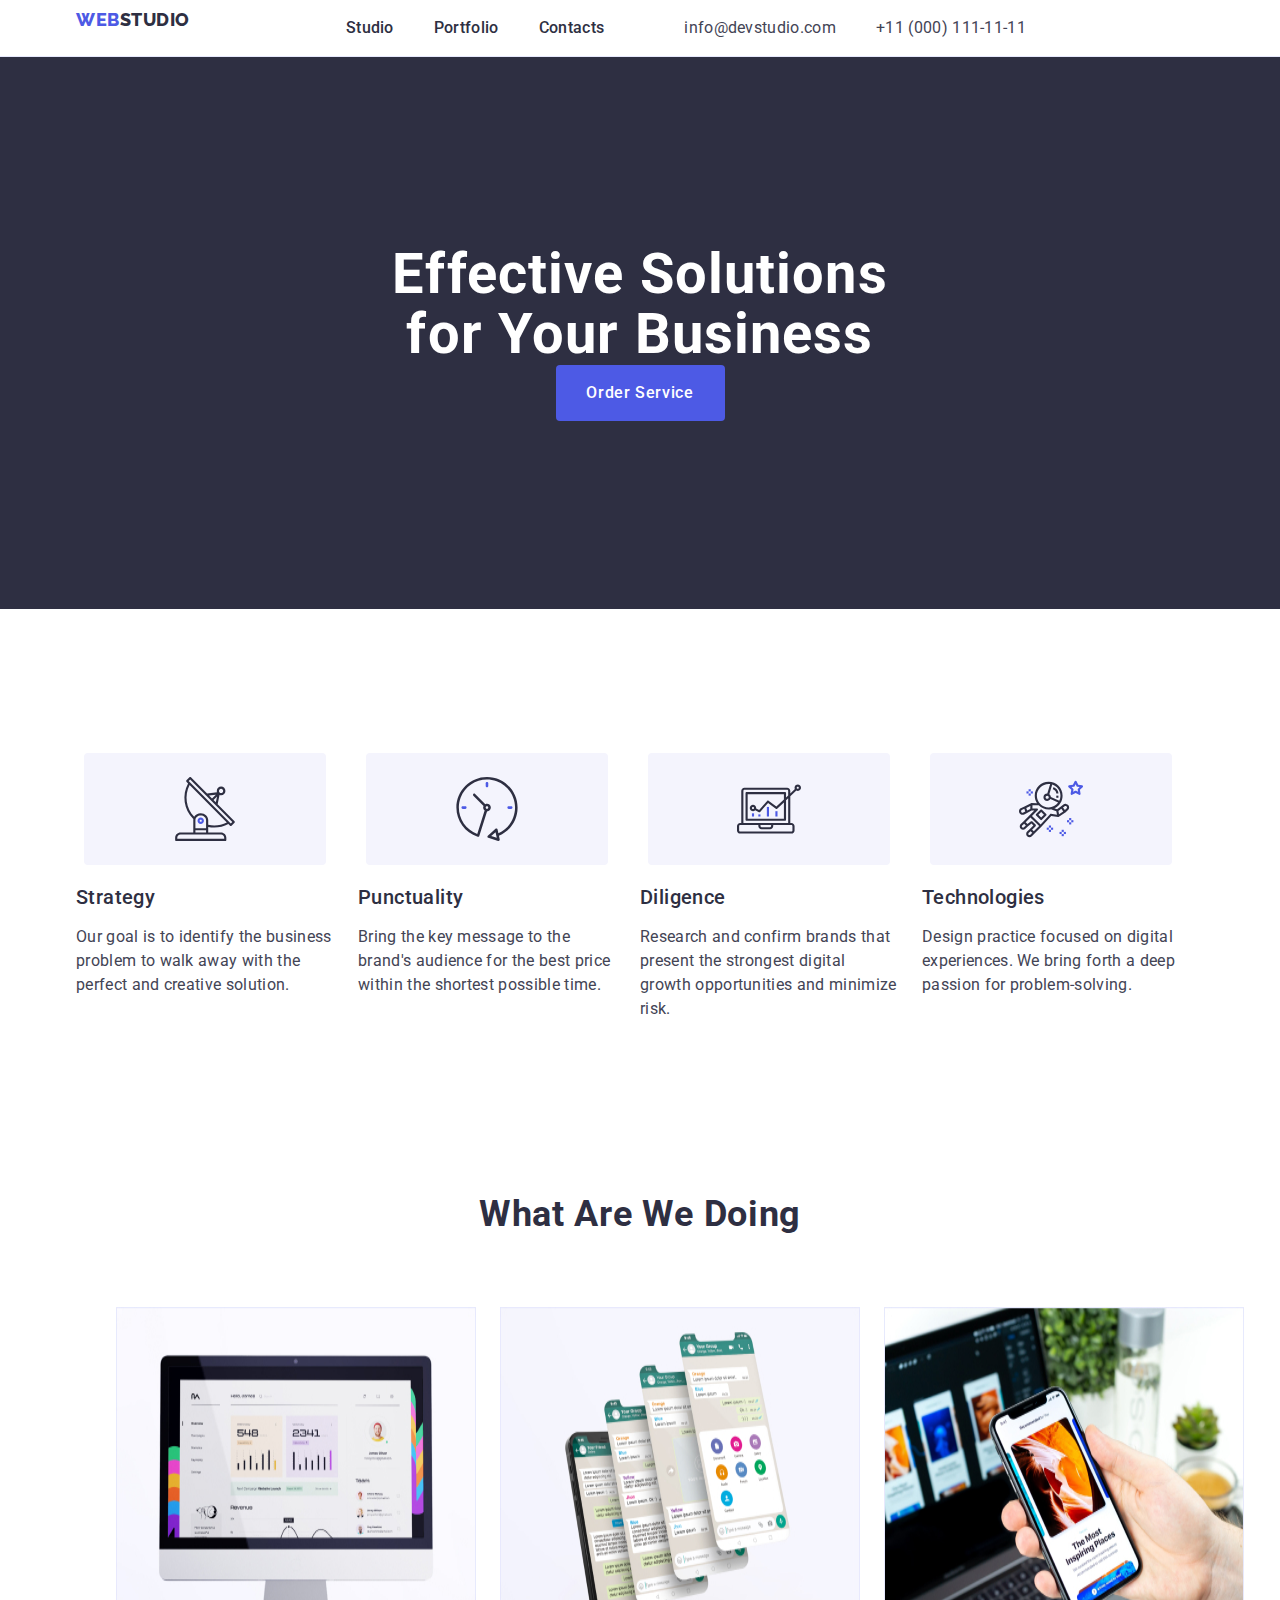
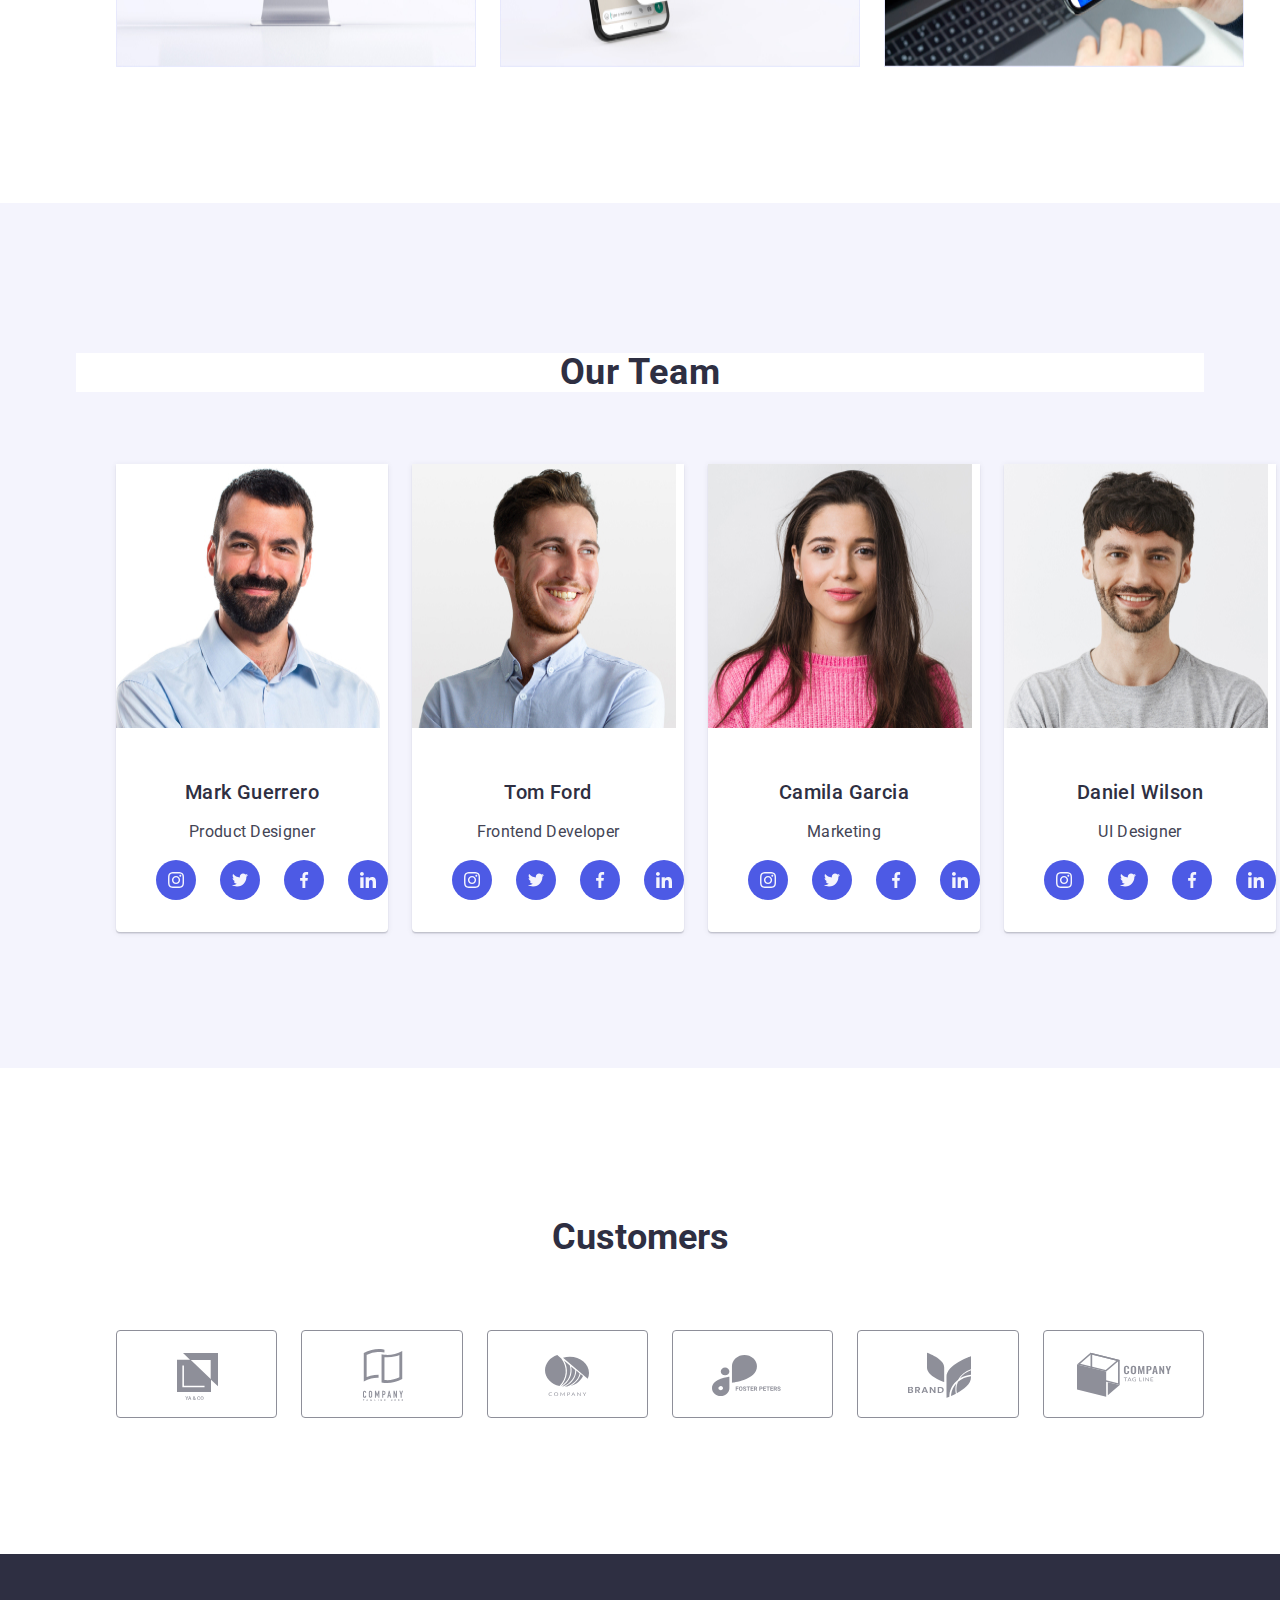
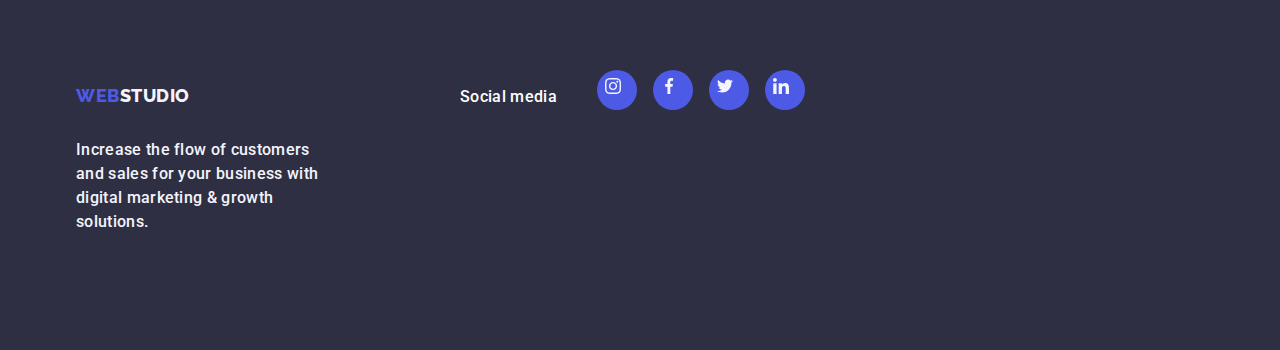
==== index.html @ c7723ce6 "cleaning" ====
<!DOCTYPE html>
<html lang="en">
  <head>
    <meta charset="UTF-8" />
    <meta name="viewport" content="width=device-width, initial-scale=1.0" />
    <title>Document</title>
    <link rel="fonts" href="https://fonts.googleapis.com" />
    <link rel="fonts" href="https://fonts.gstatic.com" />
    <link
      href="https://fonts.googleapis.com/css?family=Raleway"
      rel="stylesheet"
    />
    <link
      href="https://fonts.googleapis.com/css?family=Roboto"
      rel="stylesheet"
    />
    <link
      rel="stylesheet"
      href="https://cdnjs.cloudflare.com/ajax/libs/modern-normalize/1.0.0/modern-normalize.min.css"
    />
    <link rel="stylesheet" href="css/style.css" />
  </head>
  <body>
    <header class="header-style">
      <div class="div-style container">
        <nav class="nav-style">
          <a class="logo-style link" href="./index.html"
            >Web<span class="inside-logo">Studio</span></a
          >
          <!-- This is the menu area -->
          <ul class="list menustyle-ul">
            <li class="menustyle-li">
              <a
                class="link-style link"
                href="./index.html"
                >Studio</a
              >
            </li>
            <li class="menustyle-li">
              <a
                class="link-style link"
                href="./portfolio.html"
                >Portfolio</a
              >
            </li>
            <li class="menustyle-li">
              <a class="link-style link" href=""
                >Contacts</a
              >
            </li>
          </ul>
        </nav>
        <address class="address-style">
          <ul class="list address-style-ul">
            <li>
              <a class="contacts-color link" href="mailto:info@devstudio.com"
                >info@devstudio.com</a
              >
            </li>
            <li>
              <a class="contacts-color link" href="tel:+110001111111"
                >+11 (000) 111-11-11</a
              >
            </li>
          </ul>
        </address>
      </div>
    </header>
    <main>
      <!-- this is section 1-->
      <section class="first-section hero-section">
        <div class="container">
          <h1 class="first-section-header">
            Effective Solutions for Your Business
          </h1>
          <button class="first-section-button" type="button">
            Order Service
          </button>
        </div>
      </section>
      <!-- this is section 2-->
      <section class="second-section">
        <div class="container">
          <h2 class="visually-hidden">Section 2 title</h2>

          <ul class="list section-two-ul">
            <li class="section-two-li">
              <div class="icon-container">
              <svg width="64" height="64"> <use href="./images/icons.svg#antenna">
              </use>
                </svg>
              </div>
              <h3 class="section-two-headers">
                Strategy
              </h3>
              <p class="section-two-paragraphs">
                Our goal is to identify the business problem to walk away with
                the perfect and creative solution.
              </p>
            </li>
            <li class="section-two-li">
              <div class="icon-container">
                <svg width="64" height="64"> <use href="./images/icons.svg#clock">
                </use>
                  </svg>
                </div>
              <h3 class="section-two-headers">
                Punctuality
              </h3>
              <p class="section-two-paragraphs">
                Bring the key message to the brand's audience for the best price
                within the shortest possible time.
              </p>
            </li>
            <li class="section-two-li">
              <div class="icon-container">
                <svg width="64" height="64"> <use href="./images/icons.svg#diagram">
                </use>
                  </svg>
                </div>
              <h3 class="section-two-headers">
                Diligence
              </h3>
              <p class="section-two-paragraphs">
                Research and confirm brands that present the strongest digital
                growth opportunities and minimize risk.
              </p>
            </li>
            <li class="section-two-li">
              <div class="icon-container">
                <svg width="64" height="64"> <use href="./images/icons.svg#astronaut">
                </use>
                  </svg>
                </div>
              <h3 class="section-two-headers">
                Technologies
              </h3>
              <p class="section-two-paragraphs">
                Design practice focused on digital experiences. We bring forth a
                deep passion for problem-solving.
              </p>
            </li>
          </ul>
        </div>
      </section>
      <!-- this is section 3-->
      <section class="third-section">
        <div class="container">
          <h2 class="section-three-header">
            What are we doing
          </h2>
          <ul class="list section-three-ul">
            <li class="section-three-li">
              <img
                src="./images/img1.jpg"
                alt="Web Solutions"
                width="360"
                height="360"
              />
            </li>
            <li class="section-three-li">
              <img
                src="./images/img2.jpg"
                alt="Mobile Efficiency"
                width="360"
                height="360"
              />
            </li>
            <li class="section-three-li">
              <img
                src="./images/img3.jpg"
                alt="Mobile Solution"
                width="360"
                height="360"
              />
            </li>
          </ul>
        </div>
      </section>
      <!-- this is section 4-->
      <section class="fourth-section">
        <div class="container">
          <h2 class="fourth-section-header">
            Our Team
          </h2>
          <ul class="list fourth-section-ul">
            <li class="employee-li-style">
              <img src="./images/markg.jpg" alt="mg" width="264" height="264" />
              <div class="employee-div-style">
                <h3
                  class="fourthsectionemployee-name"
                >
                  Mark Guerrero
                </h3>
                <p class="fourthsectionemployee-position">
                  Product Designer
                </p>
                <ul class="employee-socmed-ul">
                  <li class="employee-socmed-li"><a href="" class="socmed-link" href="ig"><svg class="socmed-svg-style" width="16" height="16"><use href="./images/icons.svg#instagram"></use></svg></a></li>
                  <li class="employee-socmed-li"><a href=""class="socmed-link" href="ig"><svg class="socmed-svg-style" width="16" height="16"><use href="./images/icons.svg#twitter"></use></svg></a></li>
                  <li class="employee-socmed-li"><a href="" class="socmed-link" href="ig"><svg class="socmed-svg-style" width="16" height="16"><use href="./images/icons.svg#facebook"></use></svg></a></li>
                  <li class="employee-socmed-li"><a href="" class="socmed-link" href="ig"><svg class="socmed-svg-style" width="16" height="16"><use href="./images/icons.svg#linkedin"></use></svg></a></li>
                </ul>
              </div>
            </li>


            <li class="employee-li-style">
              <img src="./images/tomf.jpg" alt="tf" width="264" height="264" />
              <div class="employee-div-style">
                <h3
                  class="fourthsectionemployee-name"
                >
                  Tom Ford
                </h3>
                <p class="fourthsectionemployee-position">
                  Frontend Developer
                </p>
                <ul class="employee-socmed-ul">
                  <li class="employee-socmed-li"><a class="socmed-link" href="ig"><svg class="socmed-svg-style" width="16" height="16"><use href="./images/icons.svg#instagram"></use></svg></a></li>
                  <li class="employee-socmed-li"><a class="socmed-link" href="ig"><svg class="socmed-svg-style" width="16" height="16"><use href="./images/icons.svg#twitter"></use></svg></a></li>
                  <li class="employee-socmed-li"><a class="socmed-link" href="ig"><svg class="socmed-svg-style" width="16" height="16"><use href="./images/icons.svg#facebook"></use></svg></a></li>
                  <li class="employee-socmed-li"><a class="socmed-link" href="ig"><svg class="socmed-svg-style" width="16" height="16"><use href="./images/icons.svg#linkedin"></use></svg></a></li>
                </ul>
               </div></li>
                
            
            <li class="employee-li-style">
              <img src="./images/camg.jpg" alt="cg" width="264" height="264" />
              <div class="employee-div-style">
                <h3
                  class="fourthsectionemployee-name"
                >
                  Camila Garcia
                </h3>
                <p class="fourthsectionemployee-position">
                  Marketing
                </p>
                <ul class="employee-socmed-ul">
                  <li class="employee-socmed-li"><a class="socmed-link" href="ig"><svg class="socmed-svg-style" width="16" height="16"><use href="./images/icons.svg#instagram"></use></svg></a></li>
                  <li class="employee-socmed-li"><a class="socmed-link" href="ig"><svg class="socmed-svg-style" width="16" height="16"><use href="./images/icons.svg#twitter"></use></svg></a></li>
                  <li class="employee-socmed-li"><a class="socmed-link" href="ig"><svg class="socmed-svg-style" width="16" height="16"><use href="./images/icons.svg#facebook"></use></svg></a></li>
                  <li class="employee-socmed-li"><a class="socmed-link" href="ig"><svg class="socmed-svg-style" width="16" height="16"><use href="./images/icons.svg#linkedin"></use></svg></a></li>
                </ul>
              </div>
            </li>

            <li class="employee-li-style">
              <img src="./images/danw.jpg" alt="dw" width="264" height="264" />
              <div class="employee-div-style">
                <h3
                  class="fourthsectionemployee-name"
                >
                  Daniel Wilson
                </h3>
                <p class="fourthsectionemployee-position">
                  UI Designer
                </p>
                <ul class="employee-socmed-ul">
                  <li class="employee-socmed-li"><a class="socmed-link" href="ig"><svg class="socmed-svg-style" width="16" height="16"><use href="./images/icons.svg#instagram"></use></svg></a></li>
                  <li class="employee-socmed-li"><a class="socmed-link" href="ig"><svg class="socmed-svg-style" width="16" height="16"><use href="./images/icons.svg#twitter"></use></svg></a></li>
                  <li class="employee-socmed-li"><a class="socmed-link" href="ig"><svg class="socmed-svg-style" width="16" height="16"><use href="./images/icons.svg#facebook"></use></svg></a></li>
                  <li class="employee-socmed-li"><a class="socmed-link" href="ig"><svg class="socmed-svg-style" width="16" height="16"><use href="./images/icons.svg#linkedin"></use></svg></a></li>
                </ul>
              </div>
            </li>
            
          </ul>
        </div>
      </section>

<!-- this is section five -->
      <section class="section-five">
        <div class="container">
          <h2 class="section-five-header">Customers</h2>
     <ul class="section-five-ul">

      <li class="section-five-li"><a class="section-five-link"><svg class="svg-style-section-five" width="104" height="56"><use href="./images/icons.svg#client-1"></use></svg></a></li>

      <li class="section-five-li"><a class="section-five-link"><svg class="svg-style-section-five" width="104" height="56"><use href="./images/icons.svg#client-2"></use></svg></a></li>

      <li class="section-five-li"><a class="section-five-link"><svg class="svg-style-section-five" width="104" height="56"><use href="./images/icons.svg#client-3"></use></svg></a></li>

      <li class="section-five-li"><a class="section-five-link"><svg class="svg-style-section-five" width="104" height="56"><use href="./images/icons.svg#client-4"></use></svg></a></li>

      <li class="section-five-li"><a class="section-five-link"><svg class="svg-style-section-five" width="104" height="56"><use href="./images/icons.svg#client-5"></use></svg></a></li>

      <li class="section-five-li"><a class="section-five-link"><svg class="svg-style-section-five" width="104" height="56"><use href="./images/icons.svg#client-6"></use></svg></a></li>

     </ul>
      </section>
    </div>
    </main>
    <!-- this is footer -->
    <footer class="footer-style">
      <div class="container footer-div">
        <div class="footerlogopardiv">
        <a class="logo-style link" href="./index.html"
          >Web<span class="footerinside-logo">Studio</span></a
        >
        <p class="footer-paragraph">
          Increase the flow of customers and sales for your business with
          digital marketing & growth solutions.
        </p>
        </div>
<div class="footer-div">
<p class="footer-social-media">Social media</p>

<ul class="footer-ul">
  <li class="footer-li"><a class="footer-socmed-link"><svg class="footer-svg" width="24" height="24"><use href="./images/icons.svg#instagram"></use></svg></a></li>

  <li class="footer-li"><a class="footer-socmed-link"><svg class="footer-svg" width="24" height="24"><use href="./images/icons.svg#facebook"></use></svg></a></li>

  <li class="footer-li"><a class="footer-socmed-link"><svg class="footer-svg" width="24" height="24"><use href="./images/icons.svg#twitter"></use></svg></a></li>

  <li class="footer-li"><a class="footer-socmed-link"><svg class="footer-svg" width="24" height="24"><use href="./images/icons.svg#linkedin"></use></svg></a></li>

</ul>

</div>

      </div>
    </footer>
  </body>
</html>
---- css/style.css ----
:root {
  --white: #fff;
  --ocean: #e7e9fc;
  --socmedcolor: #f4f4fd;
  --secfivelinkcolor: #8e8f99;
  --blue: 4d5ae5;
  --anotherblue: 404bbf;
  --commonblue:  #4d5ae5;
  --skygreen: 31d0aa;}

  /* ----------- default classes ------------*/
  body {
    font-family: Roboto, sans-serif;
    color: #434455;
    background-color: #ffffff;
  }

  .list {  list-style: none;}
  .link {text-decoration: none;}

   /* ----------- header style - index and portfolio ------------*/
.logo-style {
    font-family: "Raleway", sans-serif;
    font-weight: 800;
    font-size: 18px;
    line-height: 1.17;
    letter-spacing: 0.03em;
    text-transform: uppercase;
    color: #4d5ae5;
/* hw3 */
    margin-right: 76px;
    display: inline-block;
    margin-bottom: 16px;
  }

.link:hover,
:focus,
:active {
  color: #404bbf;
}

.inside-logo {color: #2e2f42;}

.link-style {
  font-weight: 500;
  line-height: 1.5;
  letter-spacing: 0.02em;
  color: #2e2f42;
/* hw3 */
  padding: 24px 0;
}

.link-style:hover {
  color: #404bbf;
}
.link-style:focus {
  color: #404bbf;
}
.link-style:active {
  color: #404bbf;
}

.address-style {
  font-style: normal;
  line-height: 1.5;
  letter-spacing: 0.02em;
}

.contacts-color {
  color: #434455;
}

.contacts-color:hover {
  color: #404bbf;
}
.contacts-color:focus {
  color: #404bbf;
}
.contacts-color:active {
  color: #404bbf;
}

/* hw3 */

.header-style {
  border-bottom: 1px solid #e7e9fc;
}

.div-style {
  display: flex;
}

.container {
  width: 1158px;
  margin: 0 auto;
  padding-left: 15px;
  padding-right: 15px;
  align-items: center;
}

.nav-style {
  display: flex;
  align-items: center;
  gap: 40px;
}

.menustyle-ul {
  display: flex;
  margin-right: 40px;
  gap: 40px;}

.menustyle-li {
  gap: 40px;
}

.link-style-hwthree {
  padding: 24px 0 24px;
}

.list-style-hwthree {
  gap: 40px;
  margin-right: 40px;
  margin-right: 0;
}

.address-style-ul {
  display: flex;
  gap: 40px;
}

img {
  display: block;
}

/* hw4 */
.header-style {
  box-shadow: 
  0px 1px 6px rgba(46, 47, 66, 0.08),
  0px 1px 1px rgba(46, 47, 66, 0.16), 0px 2px 1px rgba(46, 47, 66, 0.08);
}

/* ----------- index section one ------------*/
.first-section {
  background-color: #2e2f42;
/* hw3 */
  padding: 188px 0 188px;
  justify-content: center;
  align-items: center;
  margin: auto 0;
/* hw4 */
  background-image: linear-gradient(rgba(46, 47, 66, 0.7), rgba(46, 47, 66, 0.7)),
  url(../images/seconebgimg.jpg);
  max-width: 1440px;
  background-repeat: no-repeat;
  background-position: center;
  background-size: cover;
}
/* added to center */
.hero-section {
  padding: 188px 0;
  max-width: 1440px;
  margin: 0 auto;
}

.first-section-header {
  font-size: 56px;
  line-height: 1.07;
  text-align: center;
  letter-spacing: 0.02em;
  color: #ffffff;
/* hw3 */
  max-width: 496px;
  align-items: center;
  display: flex;
  flex-direction: column;
  margin: 0 auto;
}

.first-section-button {
  background-color: #4d5ae5;
  font-family: Roboto, sans-serif;
  color: #434455;
  font-weight: 500;
  font-size: 16px;
  line-height: 1.5;
  letter-spacing: 0.04em;
  color: #ffffff;
/* hw3 */
  display: block;
  min-width: 169px;
  height: 56px;
  border: none;
  background-color: #4d5ae5;
  border-radius: 4px;
  justify-content: center;

  cursor: pointer;
  justify-content: center;
  margin: 0 auto;
}

.portfoliobutton-li :focus,
.portfoliobutton-li :hover {
  background-color: var(--ocean);
  color: var(white);
  border: 1px solid transparent;
  cursor: pointer;
  box-shadow: 0px 3px 1px rgba(0, 0, 0, 0.1), 0px 2px 1px rgba(0, 0, 0, 0.08), 0px 2px 2px rgba(0, 0, 0, 0.12);
}

/* ----------- index section two ------------*/
.section-two-headers {
  font-weight: 500;
  font-size: 20px;
  line-height: 1.2;
  letter-spacing: 0.02em;
  color: #2e2f42;
/* hw3 */
  margin-bottom: 8px;
}

.section-two-paragraphs {
  font-size: 16px;
  line-height: 1.5;
  letter-spacing: 0.02em;
  margin-bottom: 8px;
}

/* hw3 */
.visually-hidden {
  position: absolute;
  width: 1px;
  height: 1px;
  margin: -1px;
  border: 0;
  padding: 0;
  white-space: nowrap;
  clip-path: inset(100%);
  clip: rect(0 0 0 0);
  overflow: hidden;
  outline: 0;
  outline-offset: 0;
}

.second-section {
  padding: 120px 0 120px;
}

.section-two-ul {
  display: flex;
  gap: 24px;
  margin-right: 24px;
  padding: 0;
}

.section-two-li {
  width: calc((100% - 72px) / 4);
}

.section-two-li :last-child {
  margin-right: 0;
}


.icon-container {
  display: flex;
  align-items: center;
  justify-content: center;
  height: 112px;
  background-color: #f4f4fd;
  border-radius: 4px;
  margin: 8px;
}

/* ----------- index section three ------------*/
.section-three-header {
  font-size: 36px;
  line-height: 1.11;
  text-align: center;
  letter-spacing: 0.02em;
  text-transform: capitalize;
  color: #2e2f42;
  /* hw3 */
  margin-bottom: 72px;
}
/* hw3 */
.third-section {
  padding-bottom: 120px;
}

.section-three-ul {
  display: flex;
  gap: 24px;
}

.section-three-li {
  flex-basis: calc((100% - 48px) / 3);
}

/* ----------- index section four ------------*/
.fourth-section {
  background-color: #f4f4fd;
}

.fourth-section-header {
  font-size: 36px;
  line-height: 1.11;
  text-align: center;
  letter-spacing: 0.02em;
  text-transform: capitalize;
  color: #2e2f42;
  background-color: #ffffff;
/* hw3 */
  margin-bottom: 72px;
}

.fourthsectionemployee-name {
  font-weight: 500;
  font-size: 20px;
  line-height: 1.2;
  letter-spacing: 0.02em;
  color: #2e2f42;
  /* hw3 */
  text-align: center;
  margin-bottom: 8px;
}

.fourthsectionemployee-position {
  font-size: 16px;
  line-height: 1.5;
  letter-spacing: 0.02em;
  color: #434455;
/* hw3 */
  text-align: center;
}

/* hw3 */
.fourth-section {
  padding: 120px 0;
}

.fourth-section-ul {
  display: flex;
  gap: 24px;
}

.employee-li-style {
  background-color: #ffffff;
/* hw3 */
  border-radius: 0px 0px 4px 4px;
  box-shadow: 0px 1px 6px rgba(46, 47, 66, 0.08),
  0px 1px 1px rgba(46, 47, 66, 0.16), 0px 2px 1px rgba(46, 47, 66, 0.08)
}

.employee-div-style {
  padding: 32px 0;
}



/* ----------- index section five ------------*/
/* hw4 */
.section-five {
  padding-top: 120px;
  padding-bottom: 120px;
}

.section-five-header {
font-size: 36px;
line-height: 1.11;
color: #2e2f42;
display:flex;
justify-content: center;
margin-bottom: 72px;
}

.section-five-ul {
display: flex;
gap: 24px;
list-style: none;
}

.section-five-li {
  width:calc((100% - 120px) / 6);
  height:88px;
}

.section-five-link {
  width: 100%;
  height: 100%;
  display: flex;
  align-items: center;
  justify-content: center;
  border: 1px solid #8e8f99;
  border-radius: 4px;
  color: #8e8f99;
}

.section-five-link:hover,
.section-five-link:focus {
  border-color:#404bbf;
  color:#404bbf;
}

.svg-style-section-five {
fill: currentColor;
}

/* ----------- portfolio section main ------------*/

.portfoliobutton-style {
  font-family: Roboto, sans-serif;
  font-weight: 500;
  font-size: 16px;
  line-height: 1.5;
  letter-spacing: 0.04em;
  color: #4d5ae5;
  background-color: #f4f4fd;
}

.portfolio-headers {
  font-weight: 500;
  font-size: 20px;
  line-height: 1.2;
  letter-spacing: 0.02em;
  color: #2e2f42;
}

.portfoliobutton-style :hover,
:focus {
  color: #ffffff;
  background-color: #404bbf;
}

.portfoliobutton-style:hover {
  color: #ffffff;
}

.portfoliobutton-style {
  cursor: pointer;
}

.portfolio-p {
  font-size: 16px;
  line-height: 1.5;
  letter-spacing: 0.02em;
  color: #434455;
}

/* buttons style */

.portfoliosection-hwthree {
  padding: 96px 0 120px 0;
}

.portfoliobuttonstyle-hwthree {
  padding: 12px 24px;
  border: 1px solid #e7e9fc;
  border-radius: 4px;
}

.portfoliobuttonstyle-hwthree {
  border: 1px solid #e7e9fc;
}

.portfoliobuttonstyle-hwthree :hover,
:focus {
  border-color: transparent;
}

.portfoliobuttonstyle-hwthree {
  border: 1px solid #e7e9fc;
}
.portfoliobuttonstyle-hwthree :hover {
  border: 1px solid transparent;
}

.portfoliobuttonlist {
  display: flex;
  justify-content: center;
  gap: 24px;
  margin-bottom: 72px;
}

/* image styles */
.portfolioservices-list-ul {
  display: flex;
  flex-wrap: wrap;
  column-gap: 24px;
  row-gap: 48px;
}
.portfoliolist-container {
  padding: 32px 16px;
  border: 1px solid #e7e9fc;
  border-top: none;
}

.portdivstyle-hwthree {
  padding: 32px 16px;
  border: 1px solid #e7e9fc;
  border-top: none;
}

.portfolioheaders-hwthree {
  margin-bottom: 8px;
}

/* hw4 */

.portfoliolink-hwfour {
  display:block;
  }
  
  .portfoliolink-hwfour:hover,
  .portfoliolink-hwfour:focus
   {
    box-shadow: 0px 1px 6px rgba(46, 47, 66, 0.08), 0px 1px 1px rgba(46, 47, 66, 0.16), 0px 2px 1px rgba(46, 47, 66, 0.08);
  }
  
  

/* ----------- footer style - index and portfolio ------------*/
.footer-style {
  background-color: #2e2f42;
  display: flex;
  align-items: center;
}
.footer-paragraph {
  font-weight: 500;
  line-height: 1.5;
  letter-spacing: 0.02em;
  color: #f4f4fd;
  letter-spacing: 0.02em;
  margin-bottom: 16px;
/* hw3 */
 max-width: 264px;
  margin-bottom: 16px;
}

.footerinside-logo {
  color: #f4f4fd;
}
/* hw4 */
.footer-div {
  display:flex;
  align-items: baseline;
  }

  .footerlogopardiv {
    margin-right: 120px;
  }
  
  .footer-social-media {
  font-weight: 500;
  font-size: 16px;
  line-height: 1.5;
  letter-spacing: 0.02em;
  color: #FFFFFF;
  margin-bottom: 16px;
  }
  
  .footer-ul {
  list-style: none;
  display: flex;
  gap: 16px;
  }
  
  .footer-li {
  width: 40px;
  height: 40px;
  }
  
  .footer-socmed-link {
  width: 100%;
  height: 100%;
  background-color: var(--commonblue);
  border-radius: 50%;
  display:flex;
  align-items: center;
  justify-content: center;
  }
  
  .footer-socmed-link:hover,
 .footer-div .footer-socmed-link:focus {
    background-color:#31d0aa;
    }

  .footer-svg {
  fill: var(--socmedcolor)
  }

.footer-style {
  padding: 100px 0;
}





/* hw4 */
.employee-socmed-ul {

  display: flex;
  justify-content: center;
  gap: 24px;
  list-style: none;
}

.employee-socmed-li {
  width: 40px;
  height: 40px;
}

.socmed-link {
width: 100%;
height: 100%;
background-color:  #4d5ae5;
border-radius: 50%;
display: flex;
align-items: center;
justify-content: center;
}

.socmed-link:hover,
.socmed-link:focus {background-color:#404bbf;}

.socmed-svg-style {
  fill: var(--socmedcolor);
}
  
/* ----------- -------------------------------end of styles----------------------------------------- ------------*/
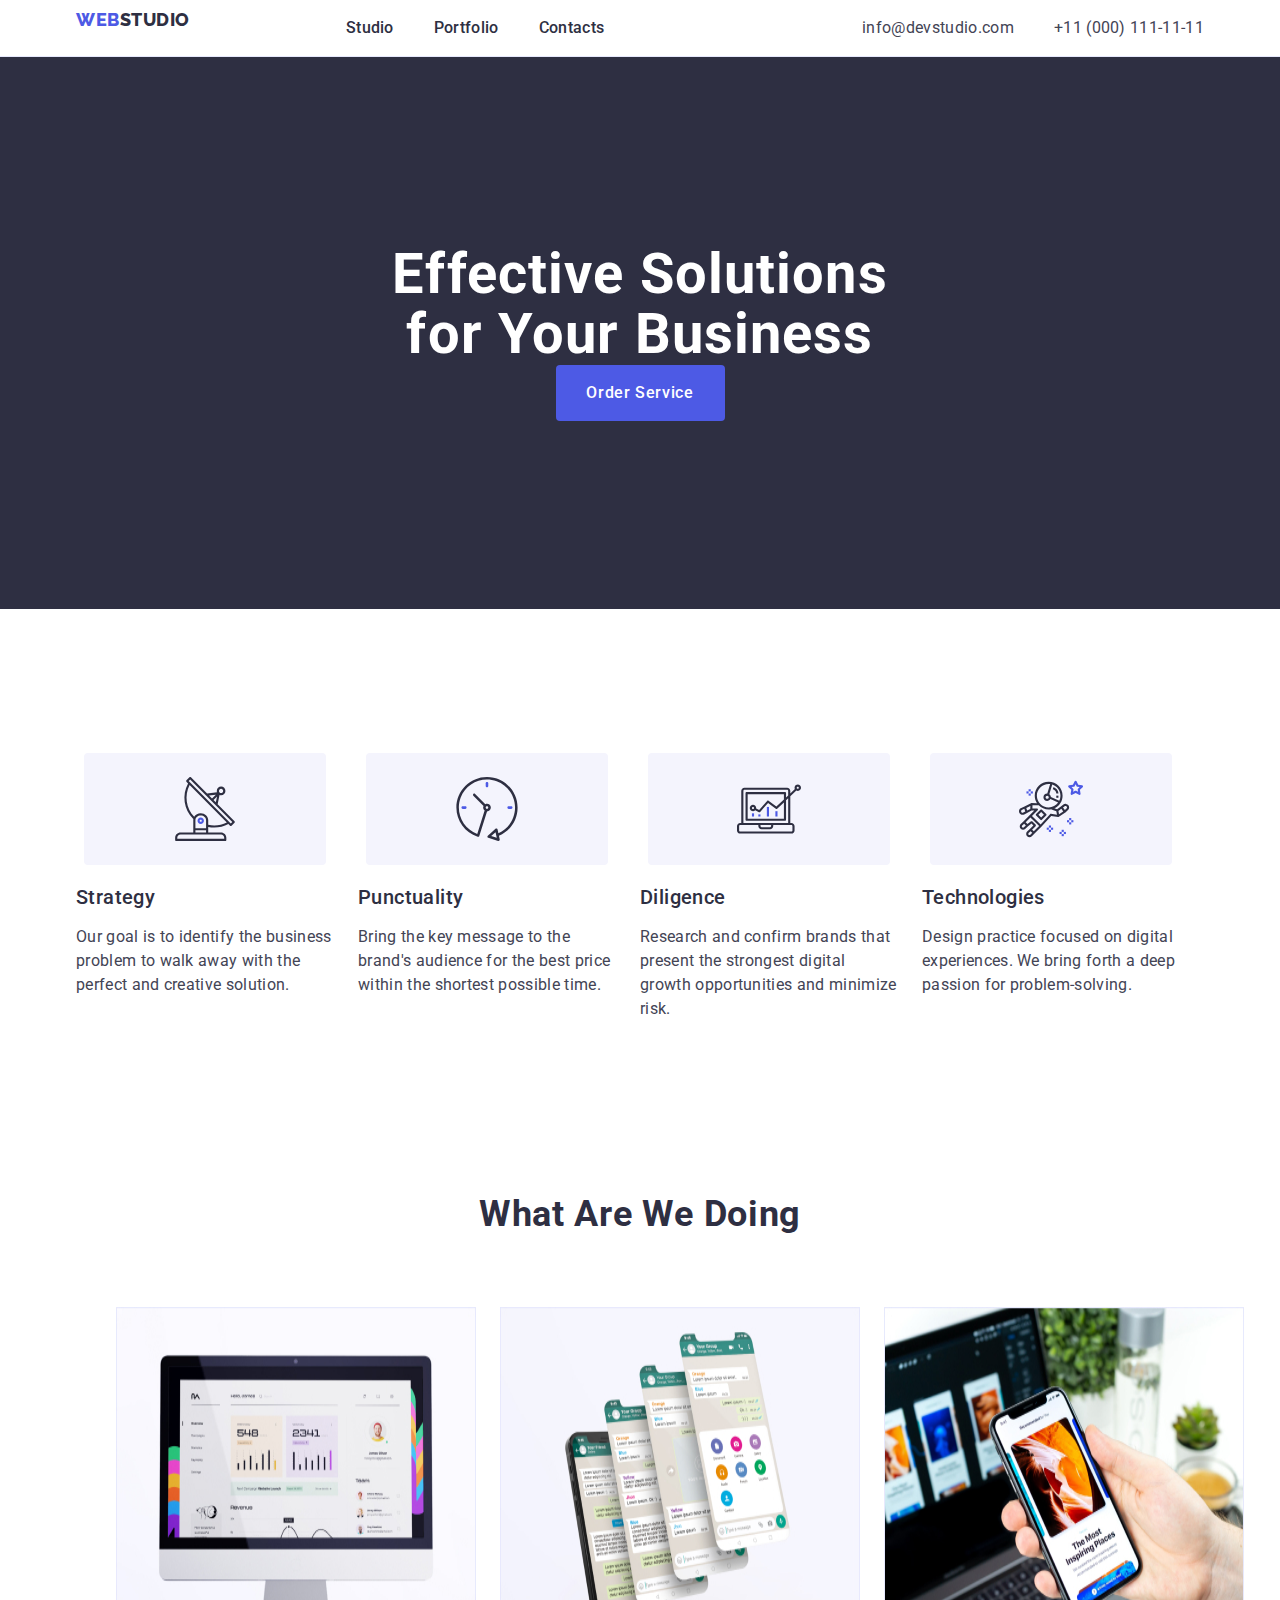
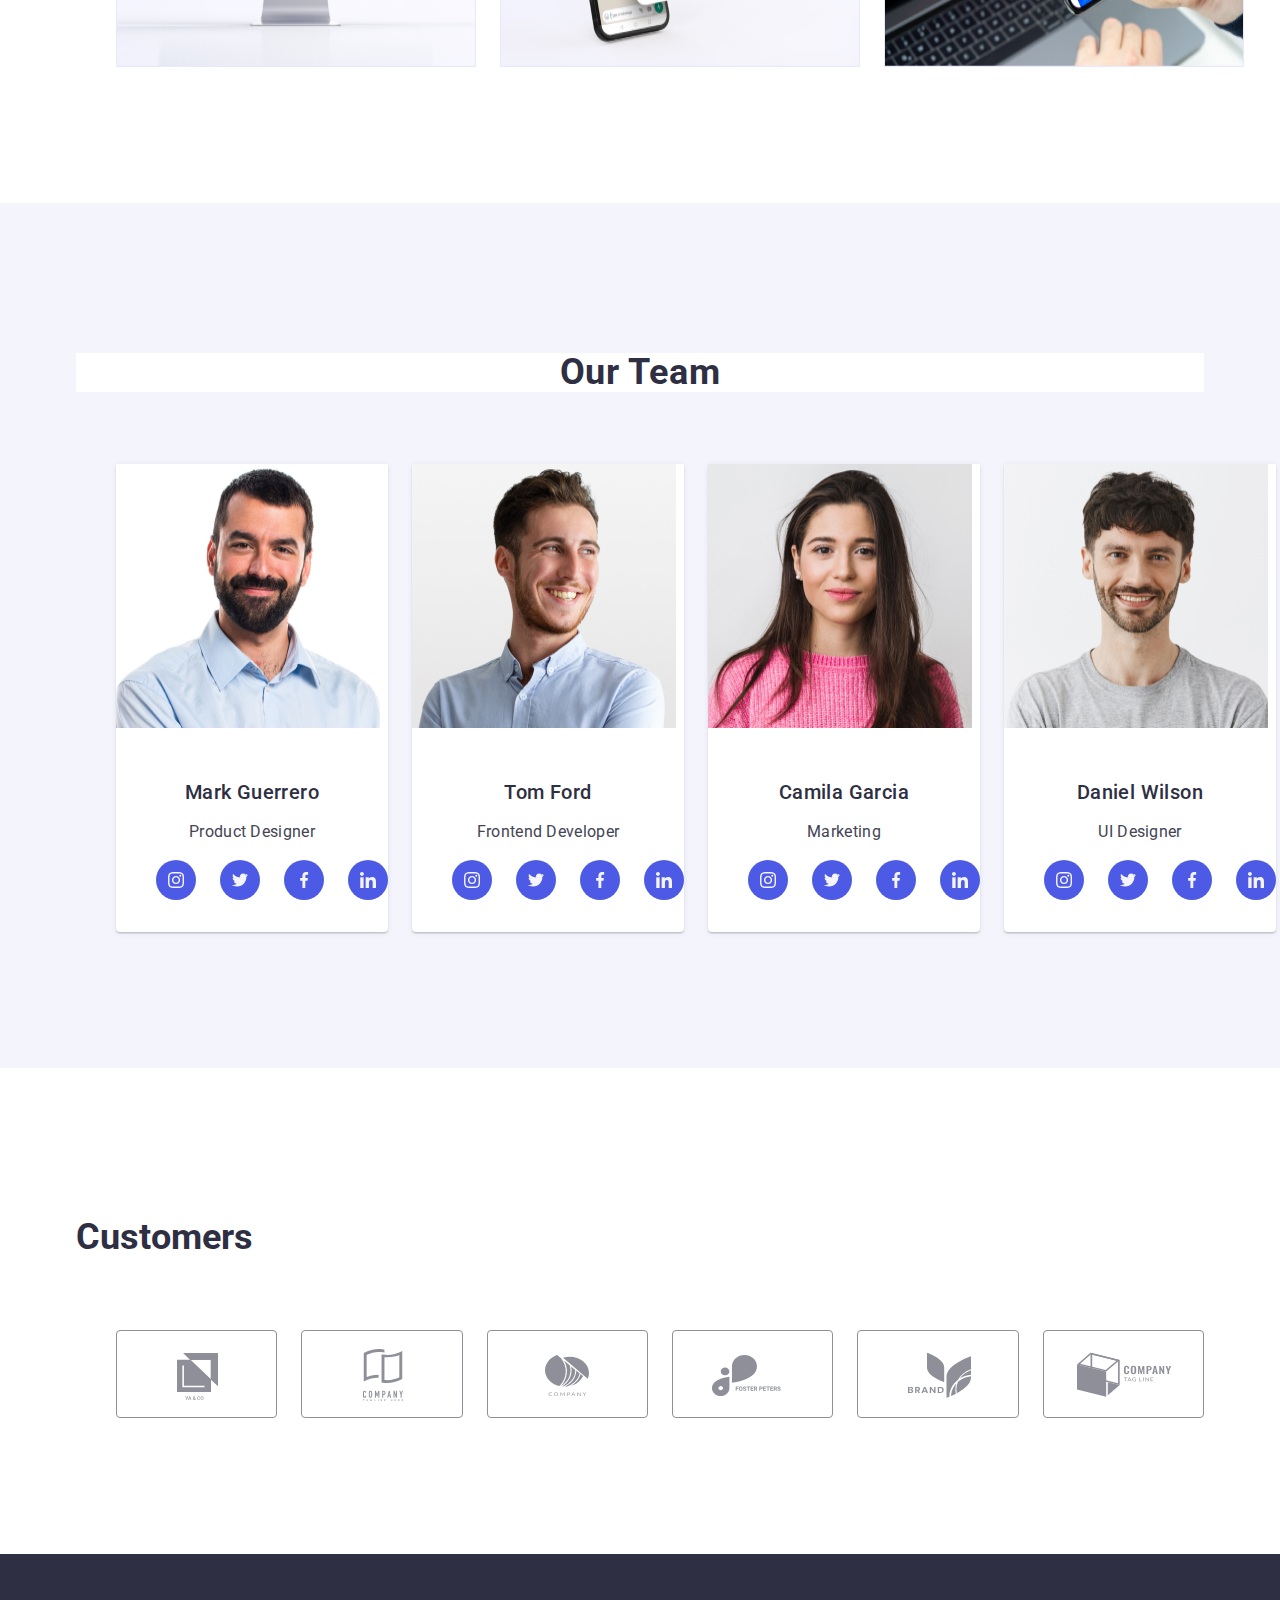
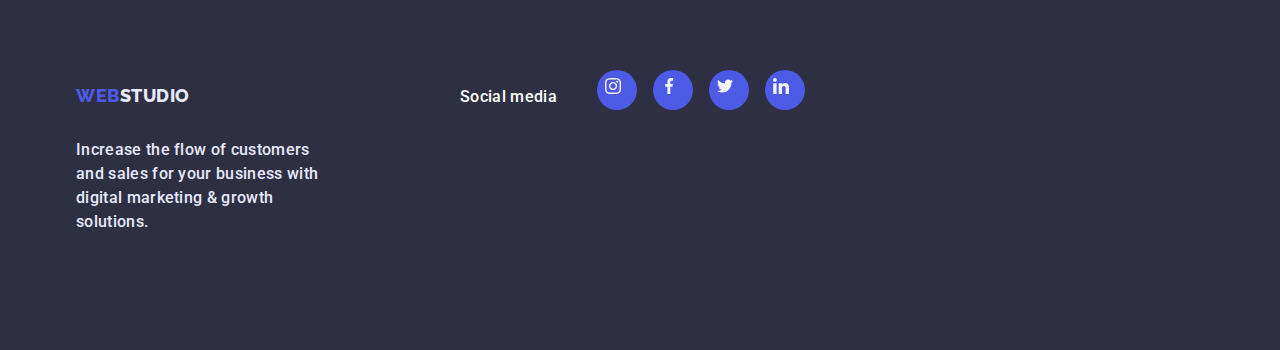
==== commit 7cb1bca5: "section 5 trial" ====
--- a/index.html
+++ b/index.html
@@ -288,8 +288,9 @@
       <li class="section-five-li"><a class="section-five-link"><svg class="svg-style-section-five" width="104" height="56"><use href="./images/icons.svg#client-6"></use></svg></a></li>
 
      </ul>
-      </section>
     </div>
+      </section>
+    
     </main>
     <!-- this is footer -->
     <footer class="footer-style">
--- a/css/style.css
+++ b/css/style.css
@@ -1,18 +1,20 @@
 :root {
   --white: #fff;
-  --ocean: #e7e9fc;
-  --socmedcolor: #f4f4fd;
-  --secfivelinkcolor: #8e8f99;
-  --blue: 4d5ae5;
-  --anotherblue: 404bbf;
-  --commonblue:  #4d5ae5;
-  --skygreen: 31d0aa;}
+  --cornflower: #e7e9fc;
+  --cloud: #f4f4fd;
+  --lightslate: #8e8f99;
+  --iris: #4d5ae5;
+  --ocean: #404bbf;
+  --mintgreen: #31d0aa;
+  --slate: #434455;
+  --navyblue: #2e2f42;
+}
 
   /* ----------- default classes ------------*/
   body {
     font-family: Roboto, sans-serif;
-    color: #434455;
-    background-color: #ffffff;
+    color: var(--slate);
+    background-color: var(--white);
   }
 
   .list {  list-style: none;}
@@ -26,7 +28,7 @@
     line-height: 1.17;
     letter-spacing: 0.03em;
     text-transform: uppercase;
-    color: #4d5ae5;
+    color: var(--iris);
 /* hw3 */
     margin-right: 76px;
     display: inline-block;
@@ -36,28 +38,28 @@
 .link:hover,
 :focus,
 :active {
-  color: #404bbf;
-}
-
-.inside-logo {color: #2e2f42;}
+  color: var(--ocean);
+}
+
+.inside-logo {color: var(--navyblue);}
 
 .link-style {
   font-weight: 500;
   line-height: 1.5;
   letter-spacing: 0.02em;
-  color: #2e2f42;
+  color: var(--navyblue);
 /* hw3 */
   padding: 24px 0;
 }
 
 .link-style:hover {
-  color: #404bbf;
+  color: var(--ocean);
 }
 .link-style:focus {
-  color: #404bbf;
+  color: var(--ocean);
 }
 .link-style:active {
-  color: #404bbf;
+  color: var(--ocean);
 }
 
 .address-style {
@@ -67,27 +69,23 @@
 }
 
 .contacts-color {
-  color: #434455;
+  color: var(--slate);
 }
 
 .contacts-color:hover {
-  color: #404bbf;
+  color: var(--ocean);
 }
 .contacts-color:focus {
-  color: #404bbf;
+  color: var(--ocean);
 }
 .contacts-color:active {
-  color: #404bbf;
-}
-
-/* hw3 */
-
-.header-style {
-  border-bottom: 1px solid #e7e9fc;
-}
-
+  color: var(--ocean);
+}
+
+/* hw3 */
 .div-style {
   display: flex;
+  justify-content: space-between;
 }
 
 .container {
@@ -113,16 +111,6 @@
   gap: 40px;
 }
 
-.link-style-hwthree {
-  padding: 24px 0 24px;
-}
-
-.list-style-hwthree {
-  gap: 40px;
-  margin-right: 40px;
-  margin-right: 0;
-}
-
 .address-style-ul {
   display: flex;
   gap: 40px;
@@ -134,14 +122,19 @@
 
 /* hw4 */
 .header-style {
+  background-color: var(--white);
+  display: flex;
+  justify-content: center;
+  align-items: center;
+  border-bottom: 1px solid var(--cornflower);
   box-shadow: 
   0px 1px 6px rgba(46, 47, 66, 0.08),
   0px 1px 1px rgba(46, 47, 66, 0.16), 0px 2px 1px rgba(46, 47, 66, 0.08);
-}
+  }
 
 /* ----------- index section one ------------*/
 .first-section {
-  background-color: #2e2f42;
+  background-color: var(--navyblue);
 /* hw3 */
   padding: 188px 0 188px;
   justify-content: center;
@@ -167,7 +160,7 @@
   line-height: 1.07;
   text-align: center;
   letter-spacing: 0.02em;
-  color: #ffffff;
+  color: var(--white);
 /* hw3 */
   max-width: 496px;
   align-items: center;
@@ -177,20 +170,20 @@
 }
 
 .first-section-button {
-  background-color: #4d5ae5;
+  background-color: var(--iris);
   font-family: Roboto, sans-serif;
-  color: #434455;
+  color: var(--slate);
   font-weight: 500;
   font-size: 16px;
   line-height: 1.5;
   letter-spacing: 0.04em;
-  color: #ffffff;
+  color: var(--white);
 /* hw3 */
   display: block;
   min-width: 169px;
   height: 56px;
   border: none;
-  background-color: #4d5ae5;
+  background-color: var(--iris);
   border-radius: 4px;
   justify-content: center;
 
@@ -199,8 +192,8 @@
   margin: 0 auto;
 }
 
-.portfoliobutton-li :focus,
-.portfoliobutton-li :hover {
+.portfolio-button-li :focus,
+.portfolio-button-li :hover {
   background-color: var(--ocean);
   color: var(white);
   border: 1px solid transparent;
@@ -214,7 +207,7 @@
   font-size: 20px;
   line-height: 1.2;
   letter-spacing: 0.02em;
-  color: #2e2f42;
+  color: var(--navyblue);
 /* hw3 */
   margin-bottom: 8px;
 }
@@ -261,13 +254,12 @@
   margin-right: 0;
 }
 
-
 .icon-container {
   display: flex;
   align-items: center;
   justify-content: center;
   height: 112px;
-  background-color: #f4f4fd;
+  background-color: var(--cloud);
   border-radius: 4px;
   margin: 8px;
 }
@@ -279,7 +271,7 @@
   text-align: center;
   letter-spacing: 0.02em;
   text-transform: capitalize;
-  color: #2e2f42;
+  color: var(--navyblue);
   /* hw3 */
   margin-bottom: 72px;
 }
@@ -299,7 +291,7 @@
 
 /* ----------- index section four ------------*/
 .fourth-section {
-  background-color: #f4f4fd;
+  background-color: var(--cloud);
 }
 
 .fourth-section-header {
@@ -308,8 +300,8 @@
   text-align: center;
   letter-spacing: 0.02em;
   text-transform: capitalize;
-  color: #2e2f42;
-  background-color: #ffffff;
+  color: var(--navyblue);
+  background-color: var(--white);
 /* hw3 */
   margin-bottom: 72px;
 }
@@ -319,7 +311,7 @@
   font-size: 20px;
   line-height: 1.2;
   letter-spacing: 0.02em;
-  color: #2e2f42;
+  color: var(--navyblue);
   /* hw3 */
   text-align: center;
   margin-bottom: 8px;
@@ -329,7 +321,7 @@
   font-size: 16px;
   line-height: 1.5;
   letter-spacing: 0.02em;
-  color: #434455;
+  color: var(--slate);
 /* hw3 */
   text-align: center;
 }
@@ -345,7 +337,7 @@
 }
 
 .employee-li-style {
-  background-color: #ffffff;
+  background-color: var(--white);
 /* hw3 */
   border-radius: 0px 0px 4px 4px;
   box-shadow: 0px 1px 6px rgba(46, 47, 66, 0.08),
@@ -355,8 +347,6 @@
 .employee-div-style {
   padding: 32px 0;
 }
-
-
 
 /* ----------- index section five ------------*/
 /* hw4 */
@@ -368,20 +358,18 @@
 .section-five-header {
 font-size: 36px;
 line-height: 1.11;
-color: #2e2f42;
-display:flex;
-justify-content: center;
+color: var(--navyblue);
 margin-bottom: 72px;
 }
 
 .section-five-ul {
 display: flex;
-gap: 24px;
+gap: 24px;  
 list-style: none;
 }
 
 .section-five-li {
-  width:calc((100% - 120px) / 6);
+  flex-basis:calc((100% - 120px) / 6);
   height:88px;
 }
 
@@ -391,16 +379,19 @@
   display: flex;
   align-items: center;
   justify-content: center;
-  border: 1px solid #8e8f99;
+  border: 1px solid var(--lightslate);
   border-radius: 4px;
-  color: #8e8f99;
+  color: var(--lightslate);
 }
 
 .section-five-link:hover,
 .section-five-link:focus {
-  border-color:#404bbf;
-  color:#404bbf;
-}
+  border-color: var(--ocean);
+  color: var(--ocean);
+}
+
+.section-five-link:focus {border-color: var(--ocean);}
+.section-five-link:focus {background-color: var(--ocean); }
 
 .svg-style-section-five {
 fill: currentColor;
@@ -408,14 +399,26 @@
 
 /* ----------- portfolio section main ------------*/
 
-.portfoliobutton-style {
+.portfolio-button-style {
   font-family: Roboto, sans-serif;
   font-weight: 500;
   font-size: 16px;
   line-height: 1.5;
   letter-spacing: 0.04em;
-  color: #4d5ae5;
-  background-color: #f4f4fd;
+  color: var(--iris);
+  background-color: var(--cornflower);
+  /* hw3 */
+  padding: 12px 24px;
+  border: 1px solid var(--cornflower);
+  border-radius: 4px;
+  
+}
+.portfolio-button-style :hover,
+:focus {
+  border-color: transparent;
+}
+.portfolio-button-style:hover {
+  border: 1px solid transparent;
 }
 
 .portfolio-headers {
@@ -423,20 +426,21 @@
   font-size: 20px;
   line-height: 1.2;
   letter-spacing: 0.02em;
-  color: #2e2f42;
-}
-
-.portfoliobutton-style :hover,
+  color: var(--navyblue);
+  /* hw3 */
+  margin-bottom: 8px;
+}
+
+.portfolio-button-style :hover,
 :focus {
-  color: #ffffff;
-  background-color: #404bbf;
-}
-
-.portfoliobutton-style:hover {
-  color: #ffffff;
-}
-
-.portfoliobutton-style {
+  background-color: var(--ocean);
+}
+
+.portfolio-button-style:hover {
+  color: var(--white);
+}
+
+.portfolio-button-style {
   cursor: pointer;
 }
 
@@ -444,38 +448,16 @@
   font-size: 16px;
   line-height: 1.5;
   letter-spacing: 0.02em;
-  color: #434455;
+  color: var(--slate);
 }
 
 /* buttons style */
 
-.portfoliosection-hwthree {
+.portfolio-section {
   padding: 96px 0 120px 0;
 }
 
-.portfoliobuttonstyle-hwthree {
-  padding: 12px 24px;
-  border: 1px solid #e7e9fc;
-  border-radius: 4px;
-}
-
-.portfoliobuttonstyle-hwthree {
-  border: 1px solid #e7e9fc;
-}
-
-.portfoliobuttonstyle-hwthree :hover,
-:focus {
-  border-color: transparent;
-}
-
-.portfoliobuttonstyle-hwthree {
-  border: 1px solid #e7e9fc;
-}
-.portfoliobuttonstyle-hwthree :hover {
-  border: 1px solid transparent;
-}
-
-.portfoliobuttonlist {
+.portfolio-button-ul {
   display: flex;
   justify-content: center;
   gap: 24px;
@@ -489,39 +471,35 @@
   column-gap: 24px;
   row-gap: 48px;
 }
-.portfoliolist-container {
+
+.portfolio { width: calc((100% - 48px) / 3);}
+
+.portfolio-list-container {
   padding: 32px 16px;
-  border: 1px solid #e7e9fc;
+  border: 1px solid var(--cornflower);
   border-top: none;
 }
 
-.portdivstyle-hwthree {
-  padding: 32px 16px;
-  border: 1px solid #e7e9fc;
-  border-top: none;
-}
-
-.portfolioheaders-hwthree {
-  margin-bottom: 8px;
+.portfolio-list-container .portfolio-headers {margin-bottom: 8px;}
+
+.portfolio:nth-last-child(-n + 3) {
+  margin-bottom: 0;
 }
 
 /* hw4 */
-
-.portfoliolink-hwfour {
+.portfolio-link {
   display:block;
   }
   
-  .portfoliolink-hwfour:hover,
-  .portfoliolink-hwfour:focus
+  .portfolio-link:hover,
+  .portfolio-link:focus
    {
     box-shadow: 0px 1px 6px rgba(46, 47, 66, 0.08), 0px 1px 1px rgba(46, 47, 66, 0.16), 0px 2px 1px rgba(46, 47, 66, 0.08);
   }
-  
-  
 
 /* ----------- footer style - index and portfolio ------------*/
 .footer-style {
-  background-color: #2e2f42;
+  background-color: var(--navyblue);
   display: flex;
   align-items: center;
 }
@@ -529,7 +507,7 @@
   font-weight: 500;
   line-height: 1.5;
   letter-spacing: 0.02em;
-  color: #f4f4fd;
+  color: var(--cornflower);
   letter-spacing: 0.02em;
   margin-bottom: 16px;
 /* hw3 */
@@ -538,7 +516,7 @@
 }
 
 .footerinside-logo {
-  color: #f4f4fd;
+  color: var(--cornflower);
 }
 /* hw4 */
 .footer-div {
@@ -555,7 +533,7 @@
   font-size: 16px;
   line-height: 1.5;
   letter-spacing: 0.02em;
-  color: #FFFFFF;
+  color: var(--white);
   margin-bottom: 16px;
   }
   
@@ -569,37 +547,32 @@
   width: 40px;
   height: 40px;
   }
-  
+
   .footer-socmed-link {
   width: 100%;
   height: 100%;
-  background-color: var(--commonblue);
+  background-color: var(--iris);
   border-radius: 50%;
   display:flex;
   align-items: center;
   justify-content: center;
   }
   
-  .footer-socmed-link:hover,
+ .footer-socmed-link:hover,
  .footer-div .footer-socmed-link:focus {
-    background-color:#31d0aa;
+    background-color: var(--mintgreen)
     }
 
   .footer-svg {
-  fill: var(--socmedcolor)
+  fill: var(--cloud)
   }
 
 .footer-style {
   padding: 100px 0;
 }
 
-
-
-
-
 /* hw4 */
 .employee-socmed-ul {
-
   display: flex;
   justify-content: center;
   gap: 24px;
@@ -614,7 +587,7 @@
 .socmed-link {
 width: 100%;
 height: 100%;
-background-color:  #4d5ae5;
+background-color:  var(--iris);
 border-radius: 50%;
 display: flex;
 align-items: center;
@@ -622,11 +595,9 @@
 }
 
 .socmed-link:hover,
-.socmed-link:focus {background-color:#404bbf;}
+.socmed-link:focus {background-color: var(--ocean);}
 
 .socmed-svg-style {
-  fill: var(--socmedcolor);
-}
-  
-/* ----------- -------------------------------end of styles----------------------------------------- ------------*/
-  
+  fill: var(--cloud);
+}
+/* ----------- -------------------------------end of styles----------------------------------------- ------------*/ 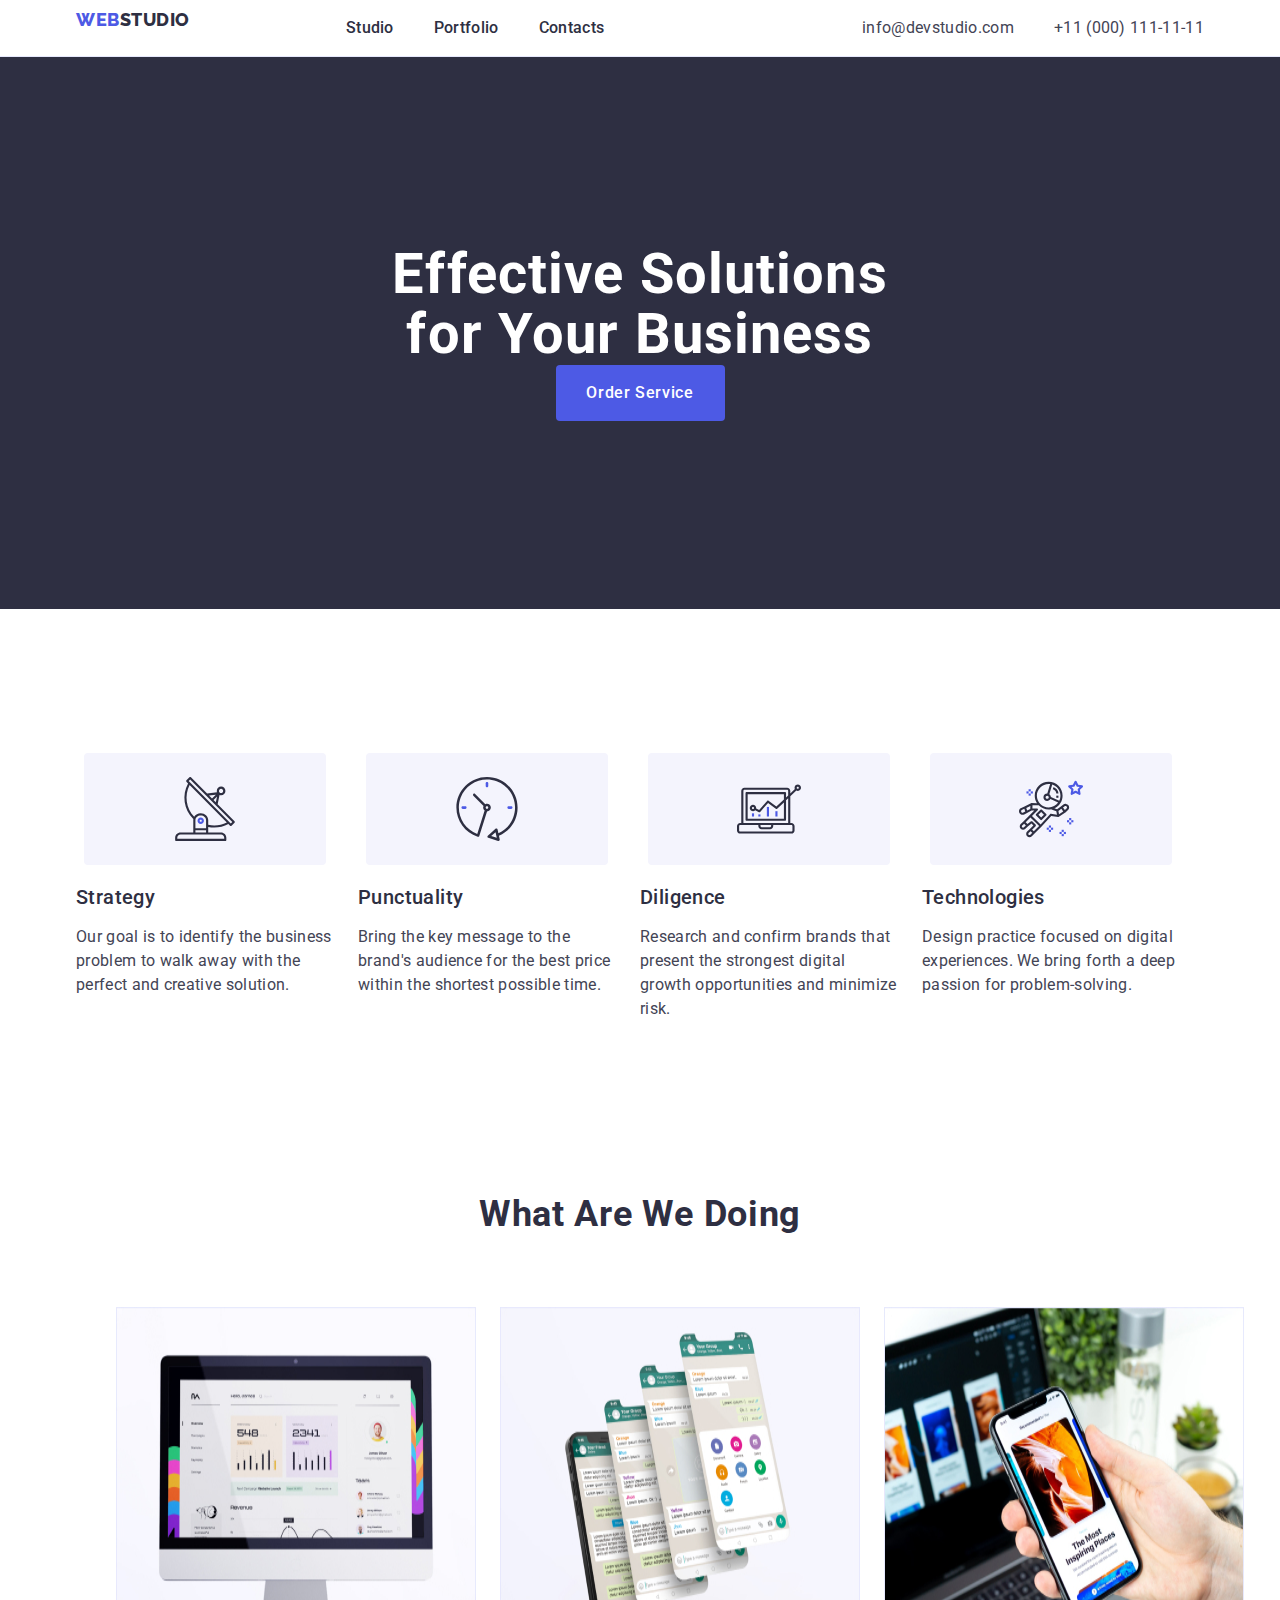
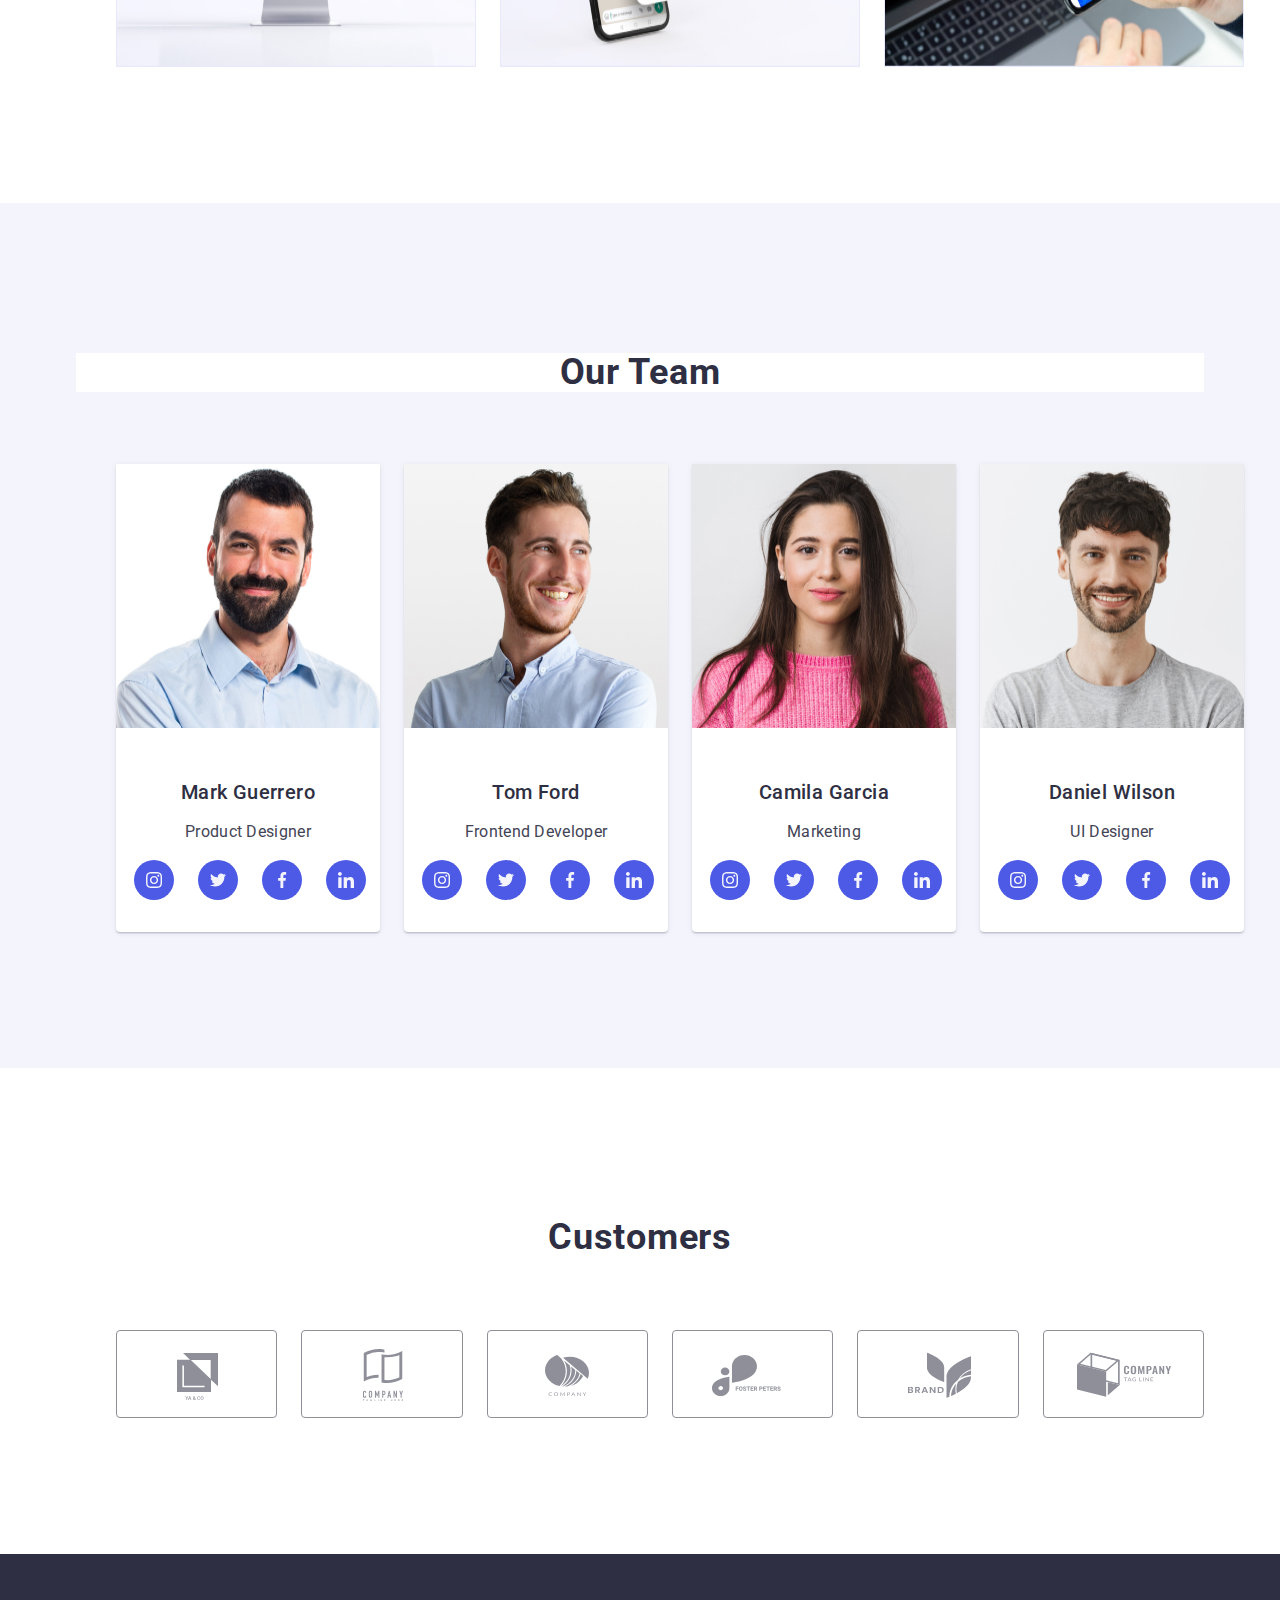
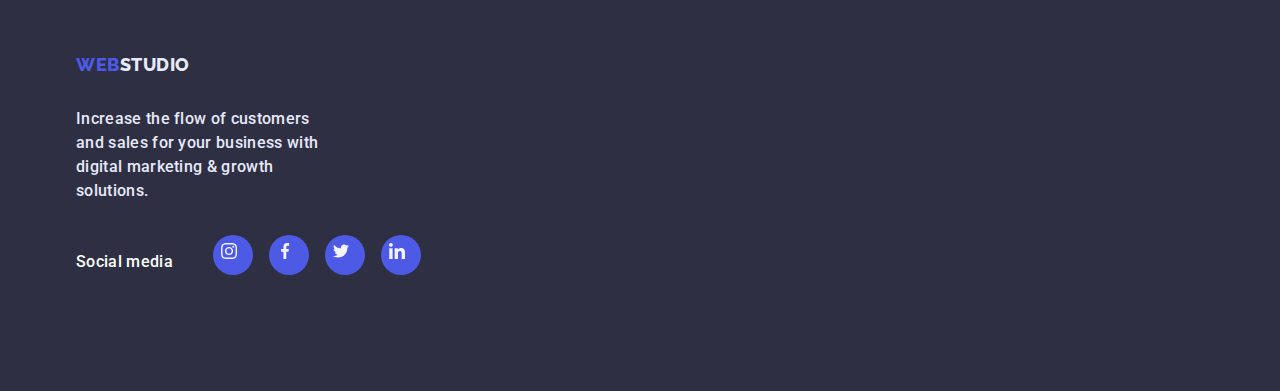
==== commit 68b21122: "Footer style" ====
--- a/index.html
+++ b/index.html
@@ -275,27 +275,25 @@
           <h2 class="section-five-header">Customers</h2>
      <ul class="section-five-ul">
 
-      <li class="section-five-li"><a class="section-five-link"><svg class="svg-style-section-five" width="104" height="56"><use href="./images/icons.svg#client-1"></use></svg></a></li>
-
-      <li class="section-five-li"><a class="section-five-link"><svg class="svg-style-section-five" width="104" height="56"><use href="./images/icons.svg#client-2"></use></svg></a></li>
-
-      <li class="section-five-li"><a class="section-five-link"><svg class="svg-style-section-five" width="104" height="56"><use href="./images/icons.svg#client-3"></use></svg></a></li>
-
-      <li class="section-five-li"><a class="section-five-link"><svg class="svg-style-section-five" width="104" height="56"><use href="./images/icons.svg#client-4"></use></svg></a></li>
-
-      <li class="section-five-li"><a class="section-five-link"><svg class="svg-style-section-five" width="104" height="56"><use href="./images/icons.svg#client-5"></use></svg></a></li>
-
-      <li class="section-five-li"><a class="section-five-link"><svg class="svg-style-section-five" width="104" height="56"><use href="./images/icons.svg#client-6"></use></svg></a></li>
-
+      <li class="section-five-li"><a class="section-five-link" href=""><svg class="svg-style-section-five" width="104" height="56"><use href="./images/icons.svg#client-1"></use></svg></a></li>
+
+      <li class="section-five-li"><a class="section-five-link" href=""><svg class="svg-style-section-five" width="104" height="56"><use href="./images/icons.svg#client-2"></use></svg></a></li>
+
+      <li class="section-five-li"><a class="section-five-link" href=""><svg class="svg-style-section-five" width="104" height="56"><use href="./images/icons.svg#client-3"></use></svg></a></li>
+
+      <li class="section-five-li"><a class="section-five-link" href=""><svg class="svg-style-section-five" width="104" height="56"><use href="./images/icons.svg#client-4"></use></svg></a></li>
+
+      <li class="section-five-li"><a class="section-five-link" href=""><svg class="svg-style-section-five" width="104" height="56"><use href="./images/icons.svg#client-5"></use></svg></a></li>
+
+      <li class="section-five-li"><a class="section-five-link" href=""><svg class="svg-style-section-five" width="104" height="56"><use href="./images/icons.svg#client-6"></use></svg></a></li>
      </ul>
     </div>
       </section>
-    
     </main>
     <!-- this is footer -->
     <footer class="footer-style">
-      <div class="container footer-div">
-        <div class="footerlogopardiv">
+      <div class="container">
+        <div class="footer-logoandpar-div">
         <a class="logo-style link" href="./index.html"
           >Web<span class="footerinside-logo">Studio</span></a
         >
@@ -304,17 +302,17 @@
           digital marketing & growth solutions.
         </p>
         </div>
-<div class="footer-div">
+<div class="footer-socmed-div">
 <p class="footer-social-media">Social media</p>
 
 <ul class="footer-ul">
-  <li class="footer-li"><a class="footer-socmed-link"><svg class="footer-svg" width="24" height="24"><use href="./images/icons.svg#instagram"></use></svg></a></li>
-
-  <li class="footer-li"><a class="footer-socmed-link"><svg class="footer-svg" width="24" height="24"><use href="./images/icons.svg#facebook"></use></svg></a></li>
-
-  <li class="footer-li"><a class="footer-socmed-link"><svg class="footer-svg" width="24" height="24"><use href="./images/icons.svg#twitter"></use></svg></a></li>
-
-  <li class="footer-li"><a class="footer-socmed-link"><svg class="footer-svg" width="24" height="24"><use href="./images/icons.svg#linkedin"></use></svg></a></li>
+  <li class="footer-li"><a class="footer-socmed-link" href=""><svg class="footer-svg" width="24" height="24"><use href="./images/icons.svg#instagram"></use></svg></a></li>
+
+  <li class="footer-li"><a class="footer-socmed-link" href=""><svg class="footer-svg" width="24" height="24"><use href="./images/icons.svg#facebook"></use></svg></a></li>
+
+  <li class="footer-li"><a class="footer-socmed-link" href=""><svg class="footer-svg" width="24" height="24"><use href="./images/icons.svg#twitter"></use></svg></a></li>
+
+  <li class="footer-li"><a class="footer-socmed-link" href=""><svg class="footer-svg" width="24" height="24"><use href="./images/icons.svg#linkedin"></use></svg></a></li>
 
 </ul>
 
--- a/css/style.css
+++ b/css/style.css
@@ -9,7 +9,6 @@
   --slate: #434455;
   --navyblue: #2e2f42;
 }
-
   /* ----------- default classes ------------*/
   body {
     font-family: Roboto, sans-serif;
@@ -334,6 +333,7 @@
 .fourth-section-ul {
   display: flex;
   gap: 24px;
+
 }
 
 .employee-li-style {
@@ -359,7 +359,9 @@
 font-size: 36px;
 line-height: 1.11;
 color: var(--navyblue);
+letter-spacing: 0.72px;
 margin-bottom: 72px;
+text-align: center;
 }
 
 .section-five-ul {
@@ -369,8 +371,10 @@
 }
 
 .section-five-li {
-  flex-basis:calc((100% - 120px) / 6);
-  height:88px;
+   /* width: calc((100% - 120px) / 6); */
+  /* flex-basis: calc((100% - 120px) / 6); */
+  width: 168px;
+  height: 88px;
 }
 
 .section-five-link {
@@ -452,7 +456,6 @@
 }
 
 /* buttons style */
-
 .portfolio-section {
   padding: 96px 0 120px 0;
 }
@@ -501,7 +504,7 @@
 .footer-style {
   background-color: var(--navyblue);
   display: flex;
-  align-items: center;
+  align-items: baseline;
 }
 .footer-paragraph {
   font-weight: 500;
@@ -509,19 +512,27 @@
   letter-spacing: 0.02em;
   color: var(--cornflower);
   letter-spacing: 0.02em;
-  margin-bottom: 16px;
-/* hw3 */
- max-width: 264px;
-  margin-bottom: 16px;
-}
+/* hw3 */
+max-width: 264px;
+display: block;
+margin-bottom: 16px;
+}
+
+
+
+
+
+
+.footer-socmed-div .footer-ul {gap:16px;} 
 
 .footerinside-logo {
   color: var(--cornflower);
 }
 /* hw4 */
-.footer-div {
+.footer-socmed-div {
   display:flex;
   align-items: baseline;
+  /* hw4- try */
   }
 
   .footerlogopardiv {
@@ -534,13 +545,16 @@
   line-height: 1.5;
   letter-spacing: 0.02em;
   color: var(--white);
-  margin-bottom: 16px;
+  display:block;
   }
   
   .footer-ul {
+    display: flex;
+  flex-wrap: wrap;
+  align-items: center;
+  gap: 16px;
   list-style: none;
-  display: flex;
-  gap: 16px;
+ 
   }
   
   .footer-li {
@@ -554,12 +568,13 @@
   background-color: var(--iris);
   border-radius: 50%;
   display:flex;
+  flex-wrap: wrap;
   align-items: center;
   justify-content: center;
   }
   
  .footer-socmed-link:hover,
- .footer-div .footer-socmed-link:focus {
+ .footer-socmed-link:focus {
     background-color: var(--mintgreen)
     }
 
@@ -577,6 +592,7 @@
   justify-content: center;
   gap: 24px;
   list-style: none;
+  padding-left: 3px;
 }
 
 .employee-socmed-li {
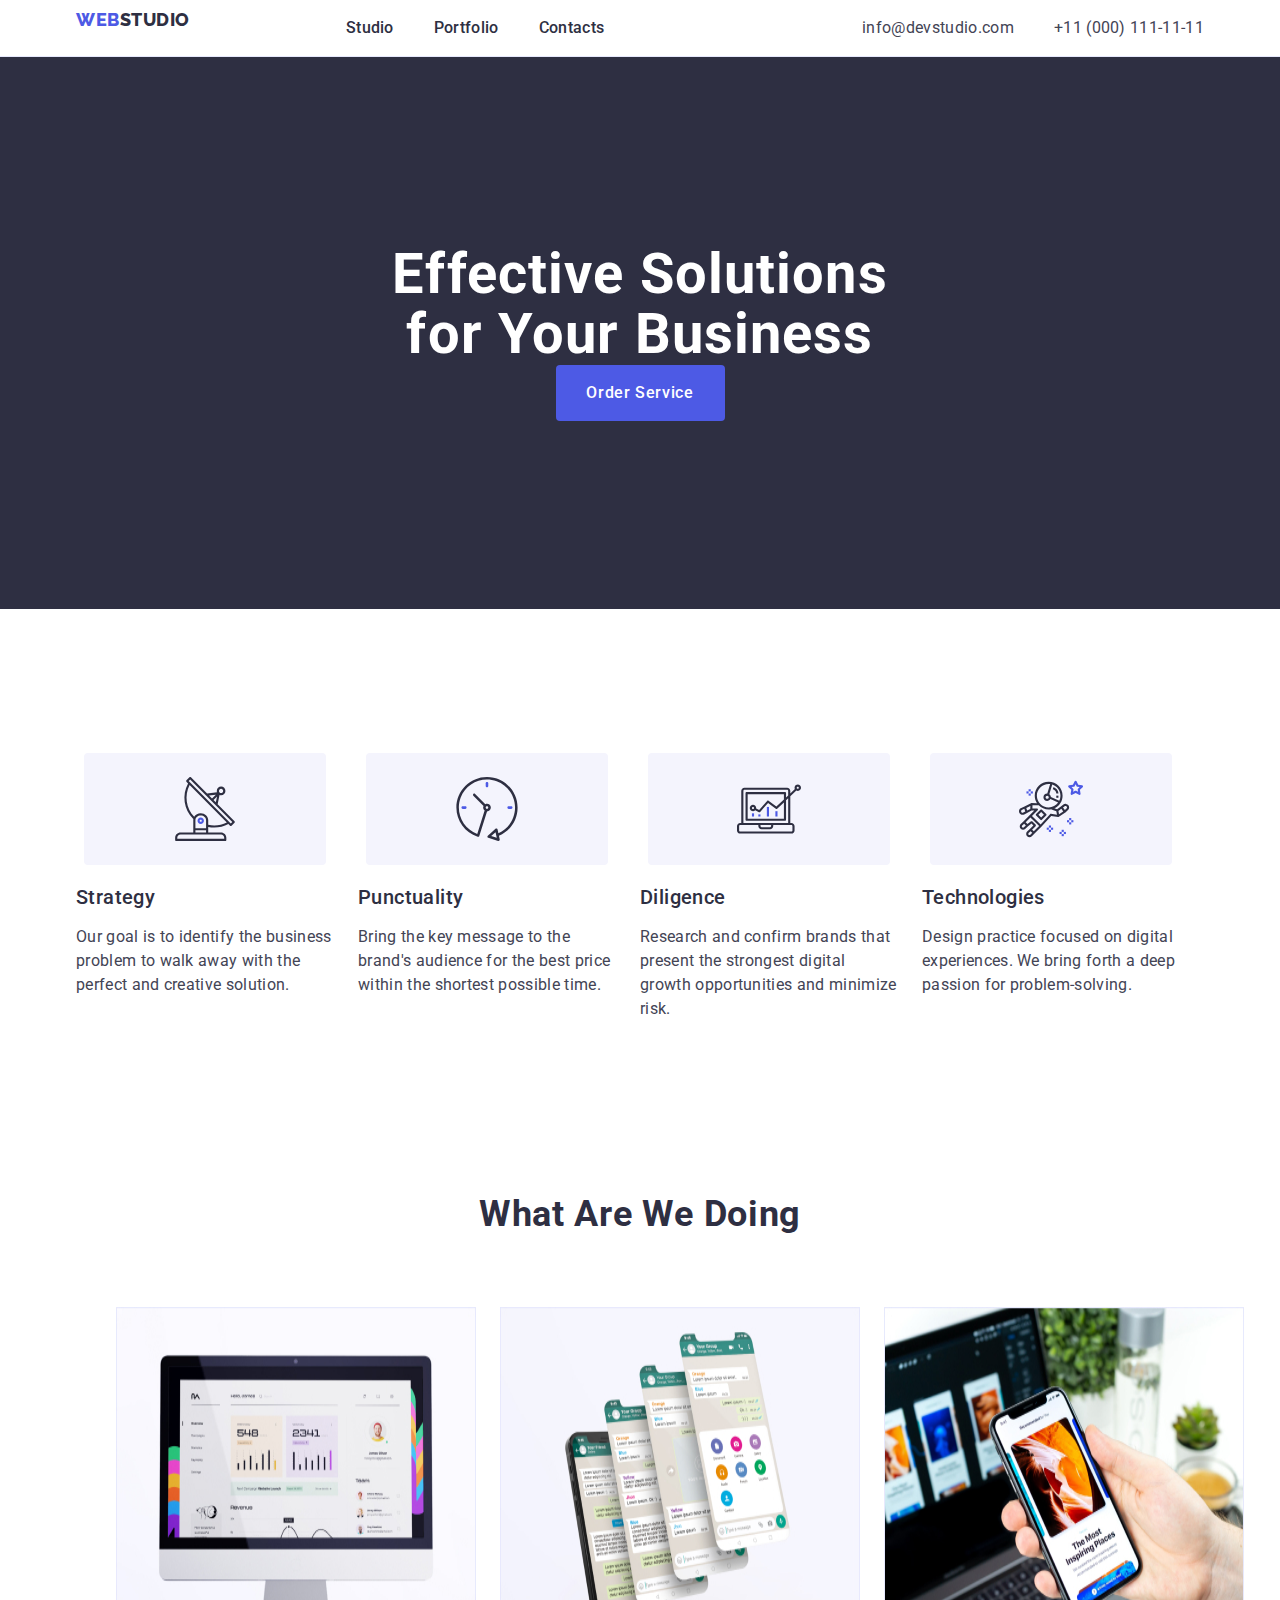
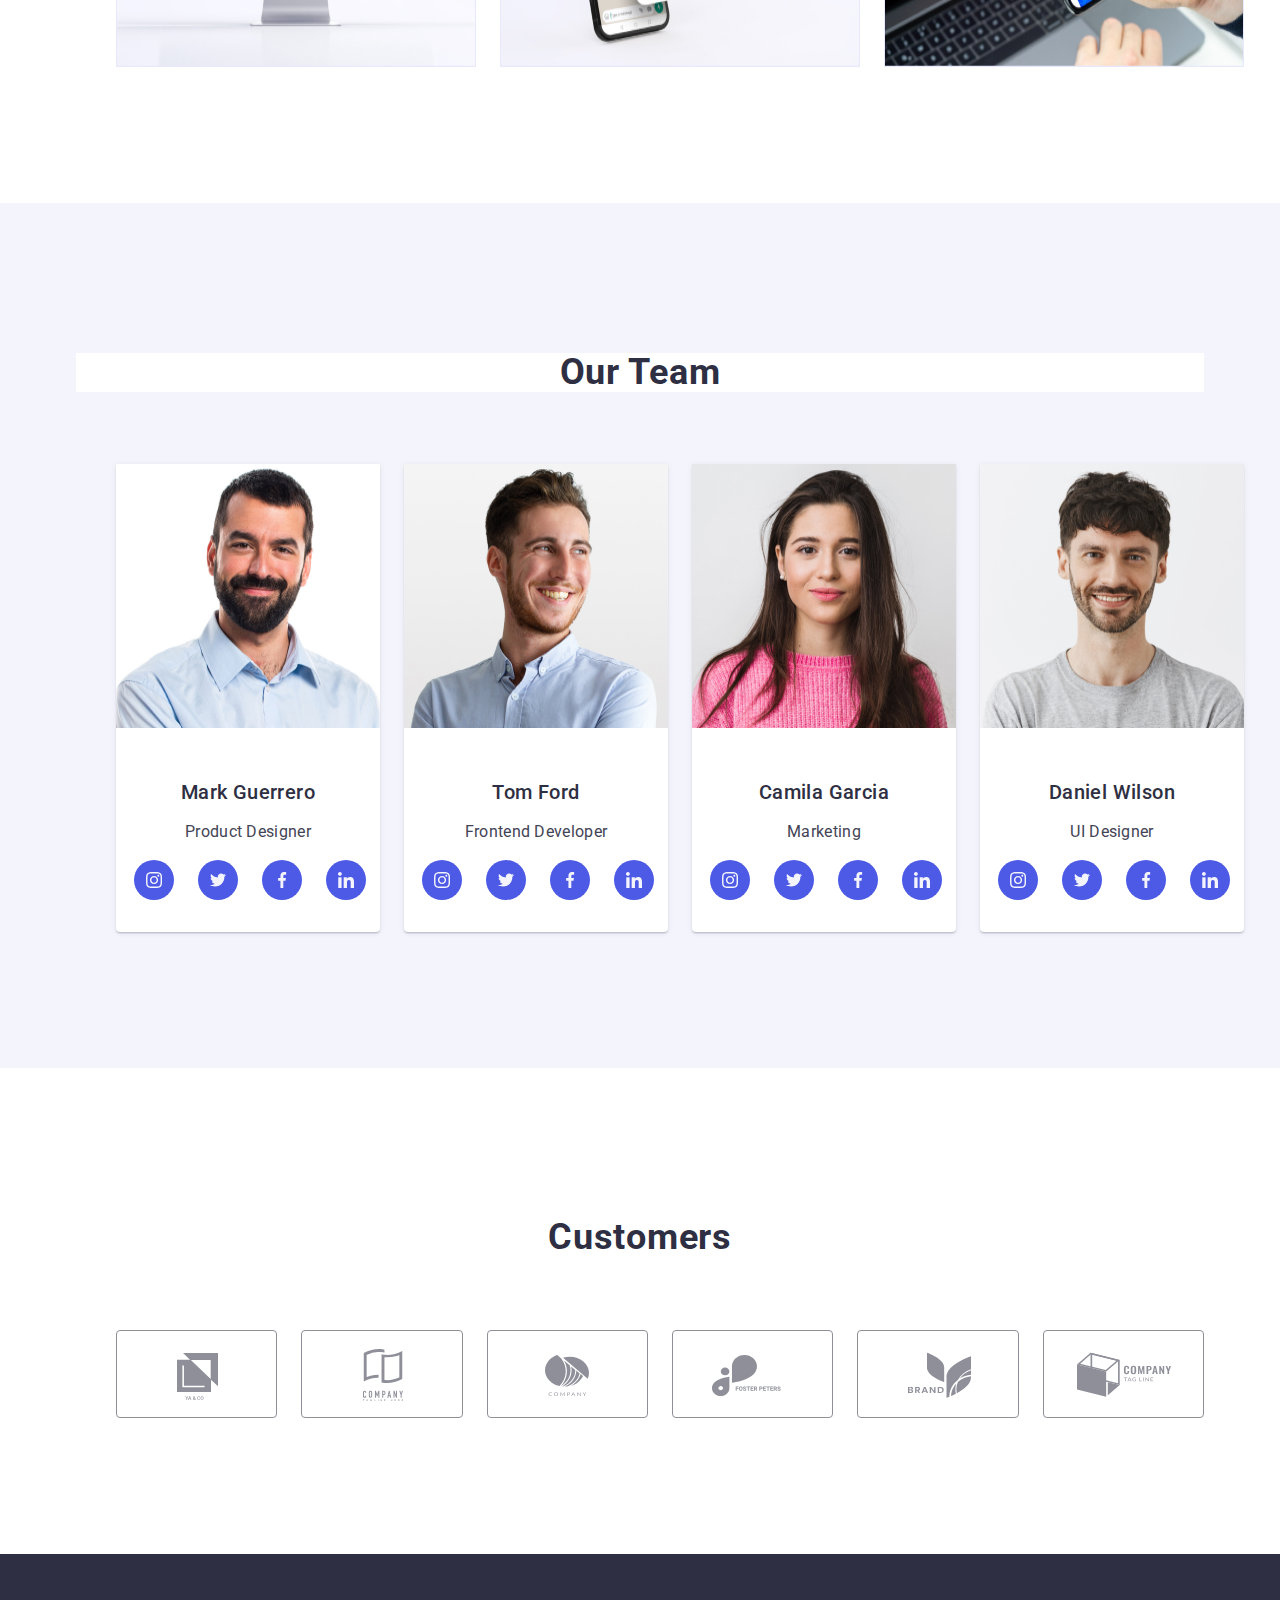
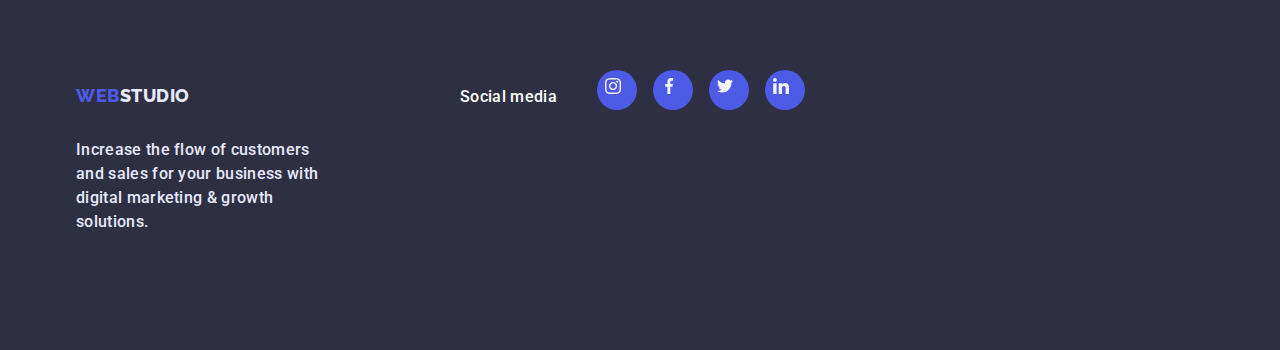
==== commit 21c11746: "updated footer" ====
--- a/index.html
+++ b/index.html
@@ -292,7 +292,7 @@
     </main>
     <!-- this is footer -->
     <footer class="footer-style">
-      <div class="container">
+      <div class="container footer-div">
         <div class="footer-logoandpar-div">
         <a class="logo-style link" href="./index.html"
           >Web<span class="footerinside-logo">Studio</span></a
--- a/css/style.css
+++ b/css/style.css
@@ -505,6 +505,9 @@
   background-color: var(--navyblue);
   display: flex;
   align-items: baseline;
+
+
+  
 }
 .footer-paragraph {
   font-weight: 500;
@@ -518,16 +521,13 @@
 margin-bottom: 16px;
 }
 
-
-
-
-
+.footer-div {
+  display: flex;
+  align-items: baseline;
+}
 
 .footer-socmed-div .footer-ul {gap:16px;} 
 
-.footerinside-logo {
-  color: var(--cornflower);
-}
 /* hw4 */
 .footer-socmed-div {
   display:flex;
@@ -535,8 +535,12 @@
   /* hw4- try */
   }
 
-  .footerlogopardiv {
+.footer-logoandpar-div {
     margin-right: 120px;
+  }
+
+  .footerinside-logo {
+    color: var(--cornflower);
   }
   
   .footer-social-media {
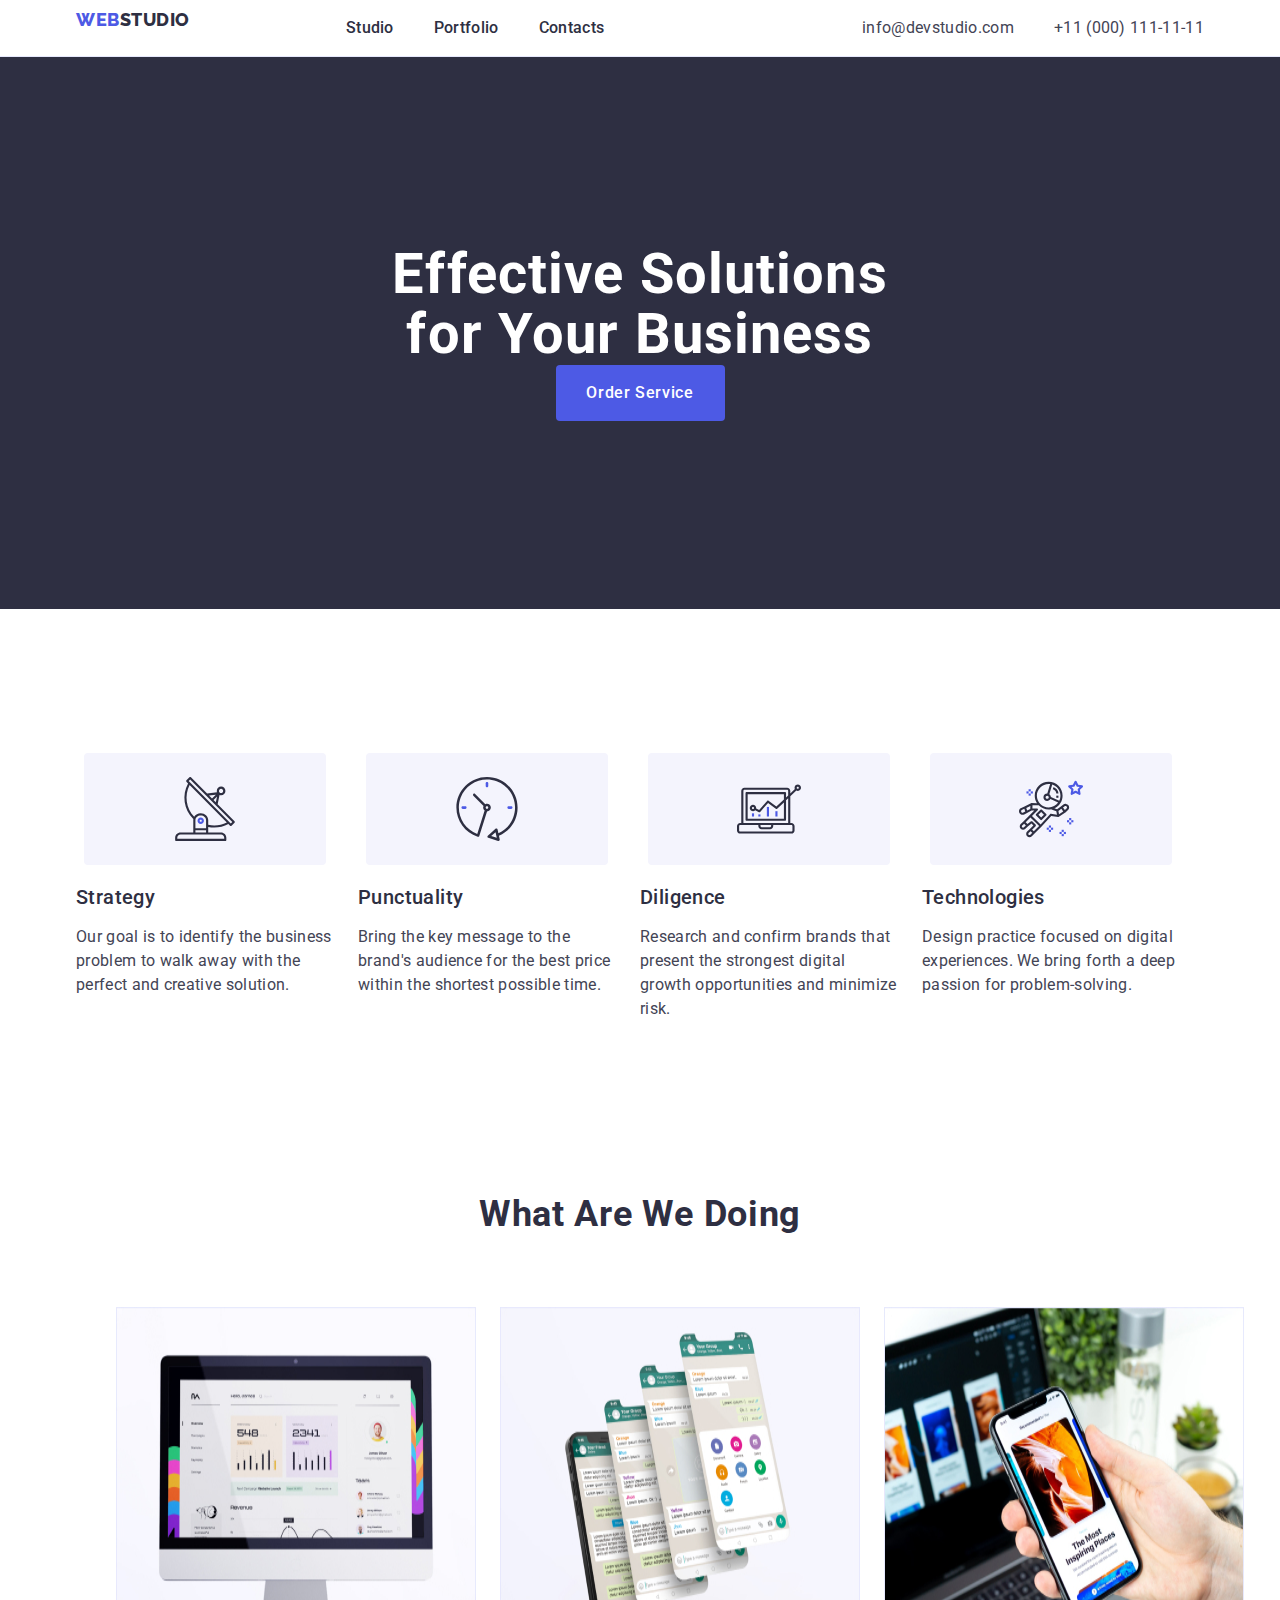
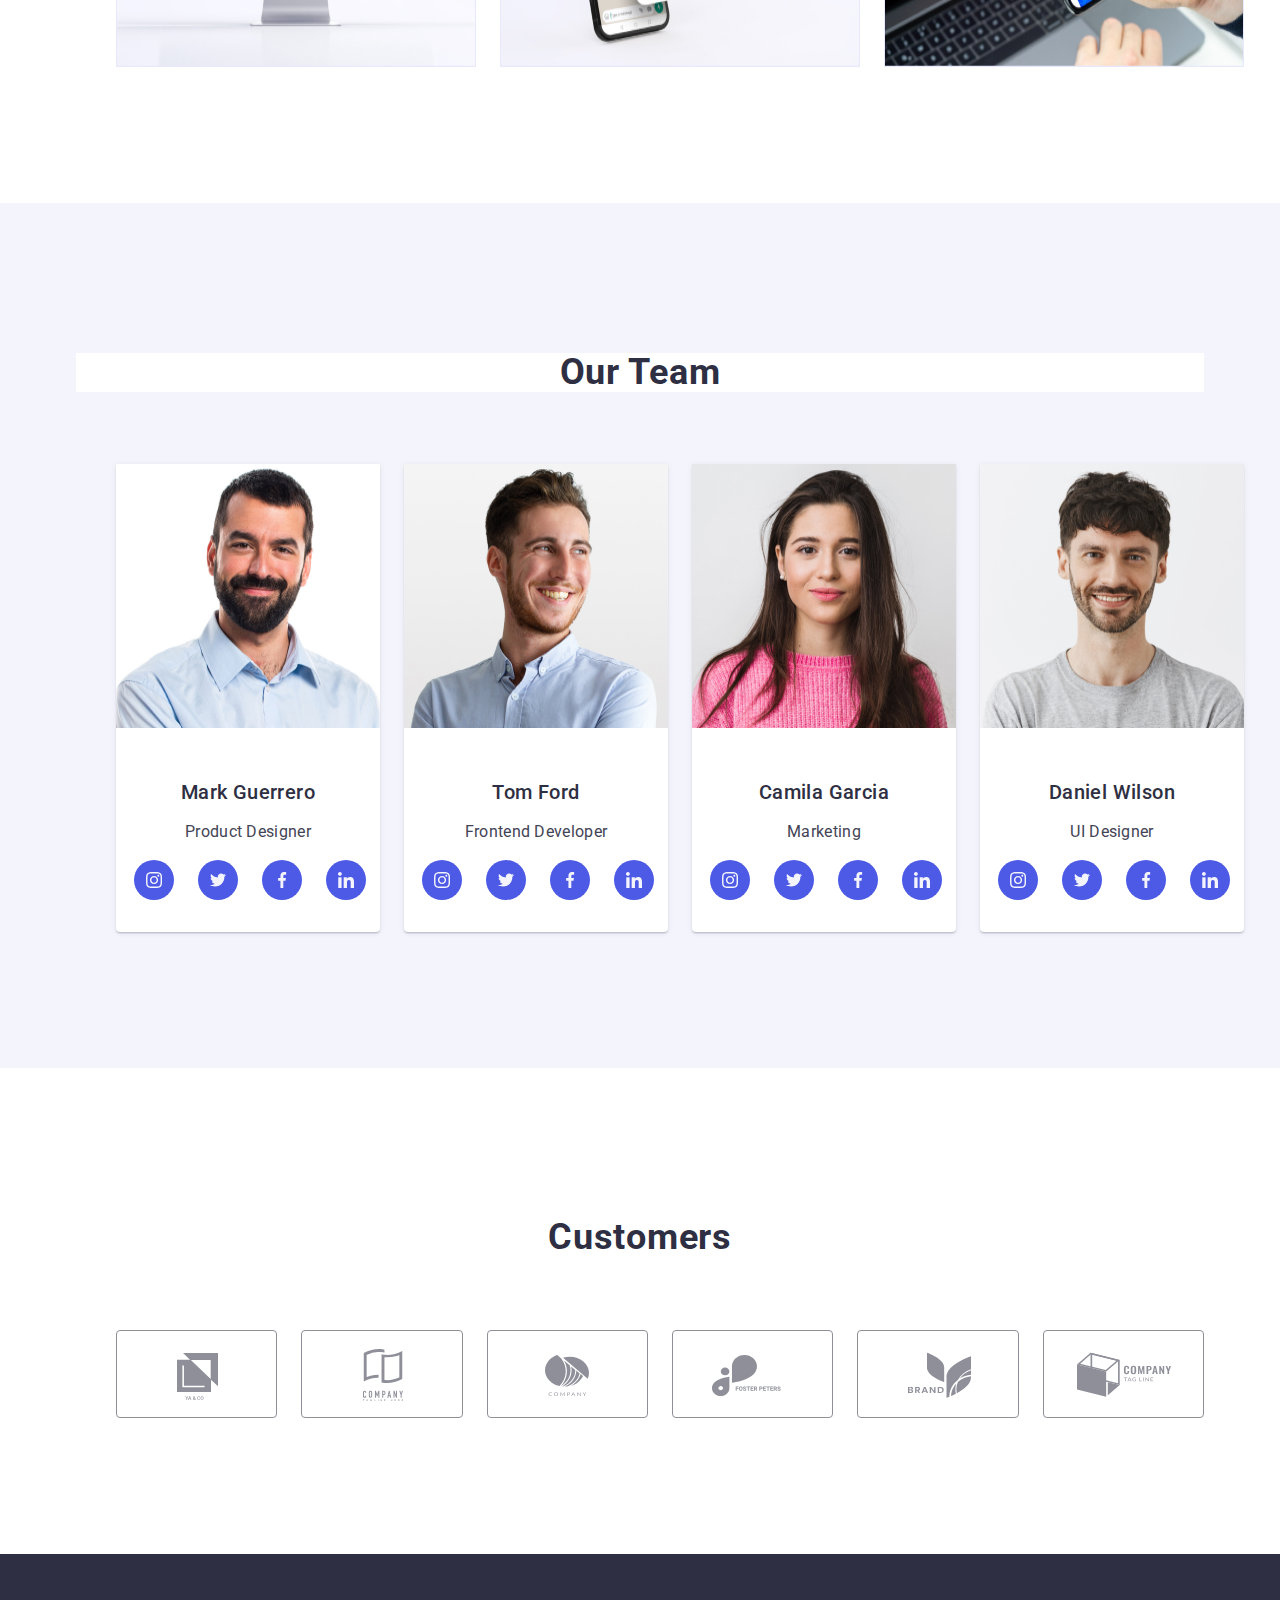
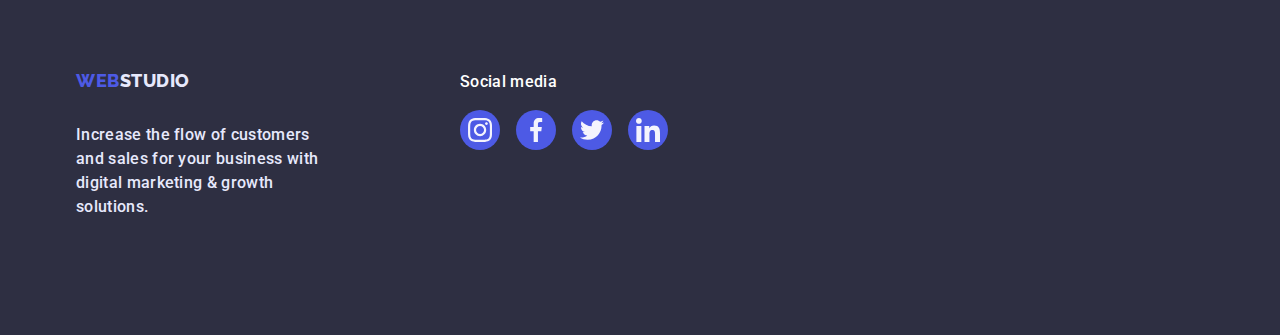
==== commit 7ac9b6fd: "footer" ====
--- a/index.html
+++ b/index.html
@@ -306,13 +306,13 @@
 <p class="footer-social-media">Social media</p>
 
 <ul class="footer-ul">
-  <li class="footer-li"><a class="footer-socmed-link" href=""><svg class="footer-svg" width="24" height="24"><use href="./images/icons.svg#instagram"></use></svg></a></li>
-
-  <li class="footer-li"><a class="footer-socmed-link" href=""><svg class="footer-svg" width="24" height="24"><use href="./images/icons.svg#facebook"></use></svg></a></li>
-
-  <li class="footer-li"><a class="footer-socmed-link" href=""><svg class="footer-svg" width="24" height="24"><use href="./images/icons.svg#twitter"></use></svg></a></li>
-
-  <li class="footer-li"><a class="footer-socmed-link" href=""><svg class="footer-svg" width="24" height="24"><use href="./images/icons.svg#linkedin"></use></svg></a></li>
+  <li class="footer-li"><a class="footer-socmed-link" href=""><svg class="footer-svg" width="24" height="24"><use href="./images/icons.svg#instagram-footer"></use></svg></a></li>
+
+  <li class="footer-li"><a class="footer-socmed-link" href=""><svg class="footer-svg" width="24" height="24"><use href="./images/icons.svg#facebook-footer"></use></svg></a></li>
+
+  <li class="footer-li"><a class="footer-socmed-link" href=""><svg class="footer-svg" width="24" height="24"><use href="./images/icons.svg#twitter-footer"></use></svg></a></li>
+
+  <li class="footer-li"><a class="footer-socmed-link" href=""><svg class="footer-svg" width="24" height="24"><use href="./images/icons.svg#linkedin-footer"></use></svg></a></li>
 
 </ul>
 
--- a/css/style.css
+++ b/css/style.css
@@ -529,16 +529,14 @@
 .footer-socmed-div .footer-ul {gap:16px;} 
 
 /* hw4 */
-.footer-socmed-div {
-  display:flex;
-  align-items: baseline;
-  /* hw4- try */
-  }
-
 .footer-logoandpar-div {
     margin-right: 120px;
   }
 
+.footer-socmed-div {
+  list-style: none;
+}
+
   .footerinside-logo {
     color: var(--cornflower);
   }
@@ -549,16 +547,15 @@
   line-height: 1.5;
   letter-spacing: 0.02em;
   color: var(--white);
+  margin-bottom: 16px;
   display:block;
   }
   
   .footer-ul {
-    display: flex;
-  flex-wrap: wrap;
-  align-items: center;
+  display: flex;
   gap: 16px;
   list-style: none;
- 
+  padding-left: 0;
   }
   
   .footer-li {
@@ -571,8 +568,7 @@
   height: 100%;
   background-color: var(--iris);
   border-radius: 50%;
-  display:flex;
-  flex-wrap: wrap;
+  display: flex;
   align-items: center;
   justify-content: center;
   }
